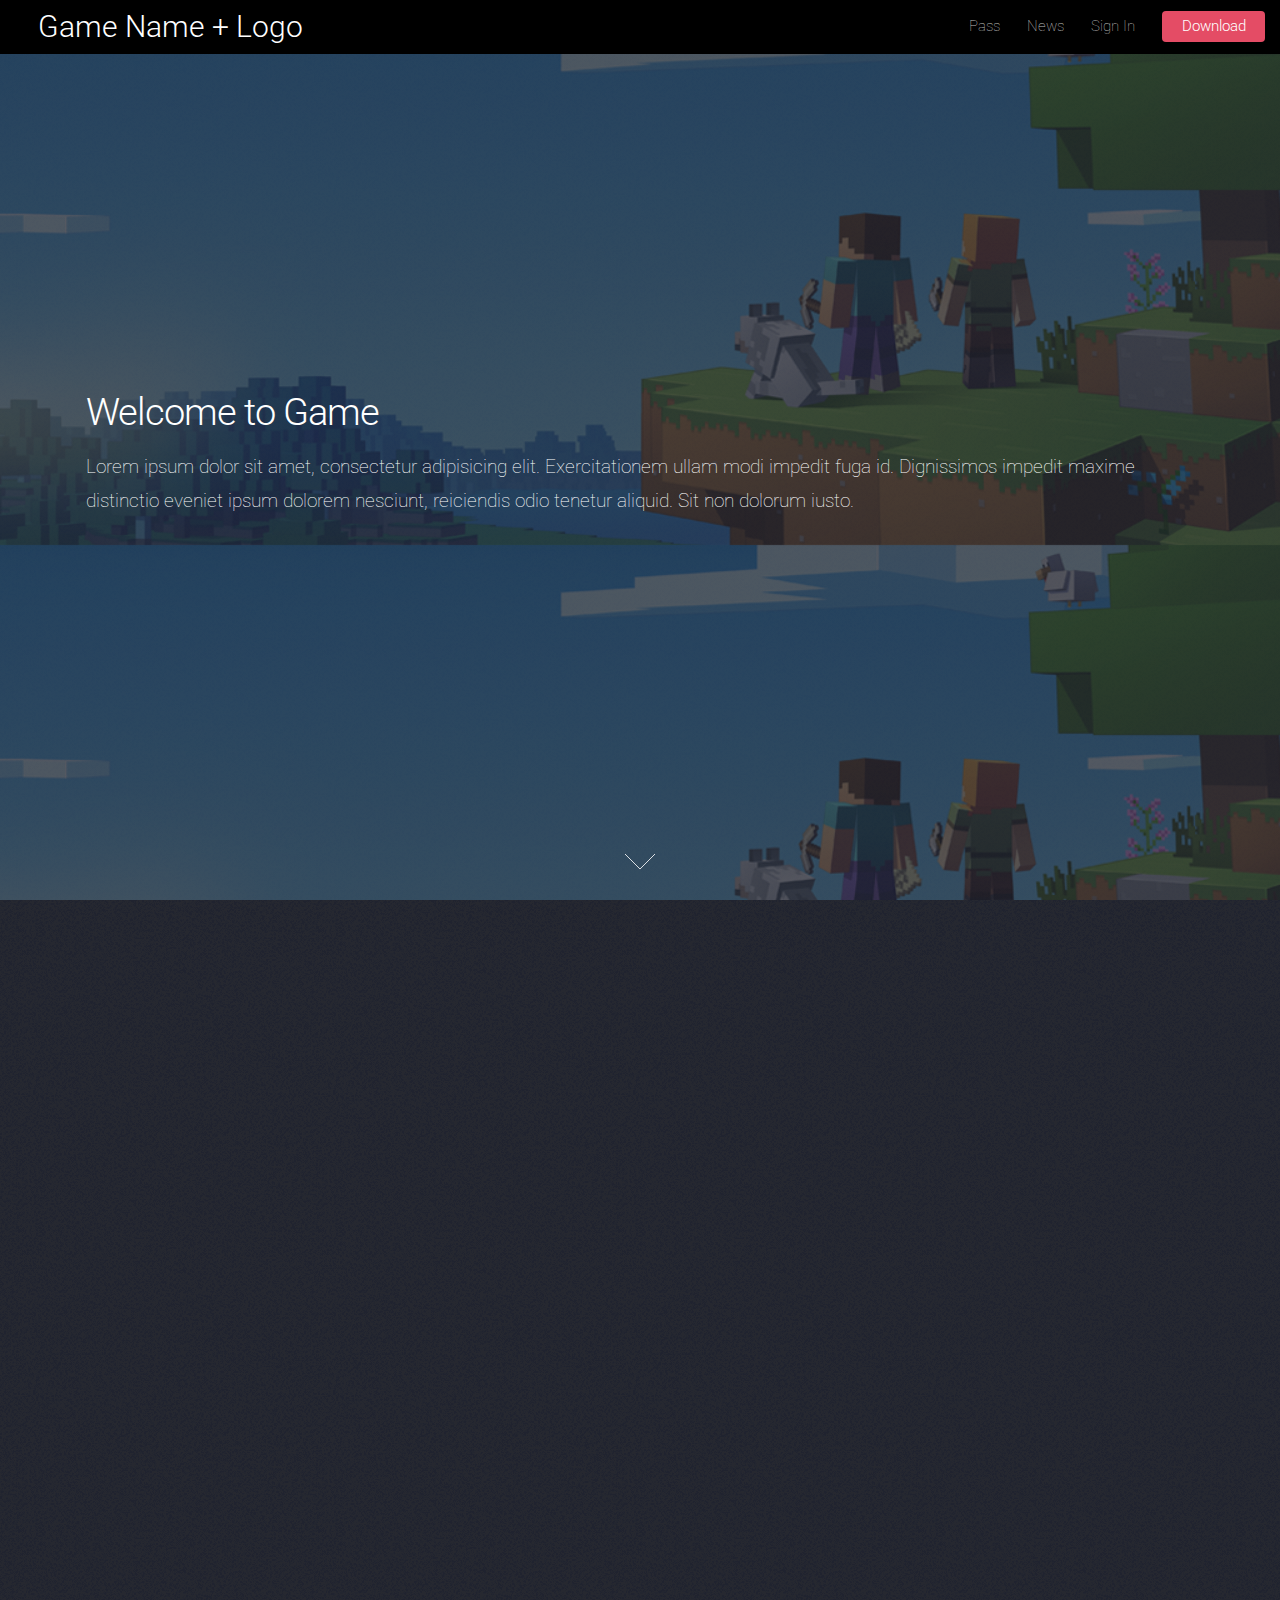
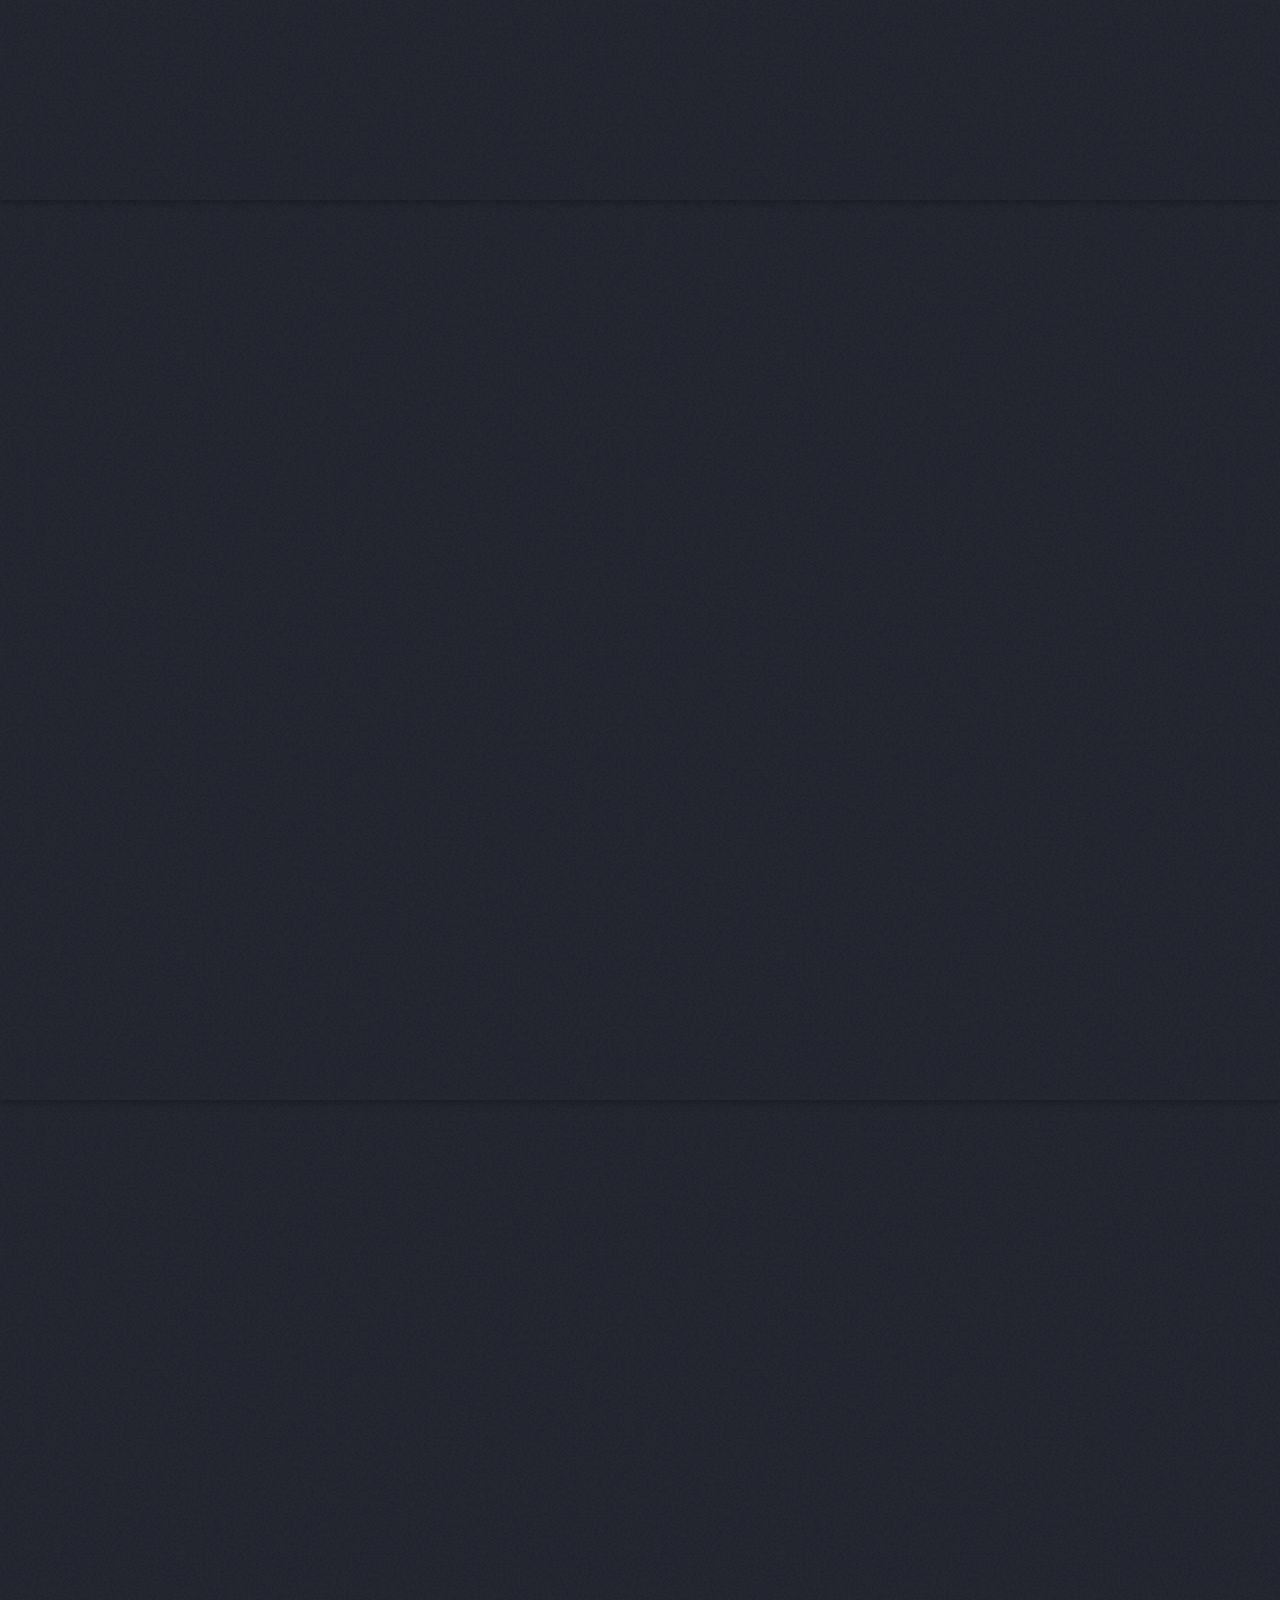
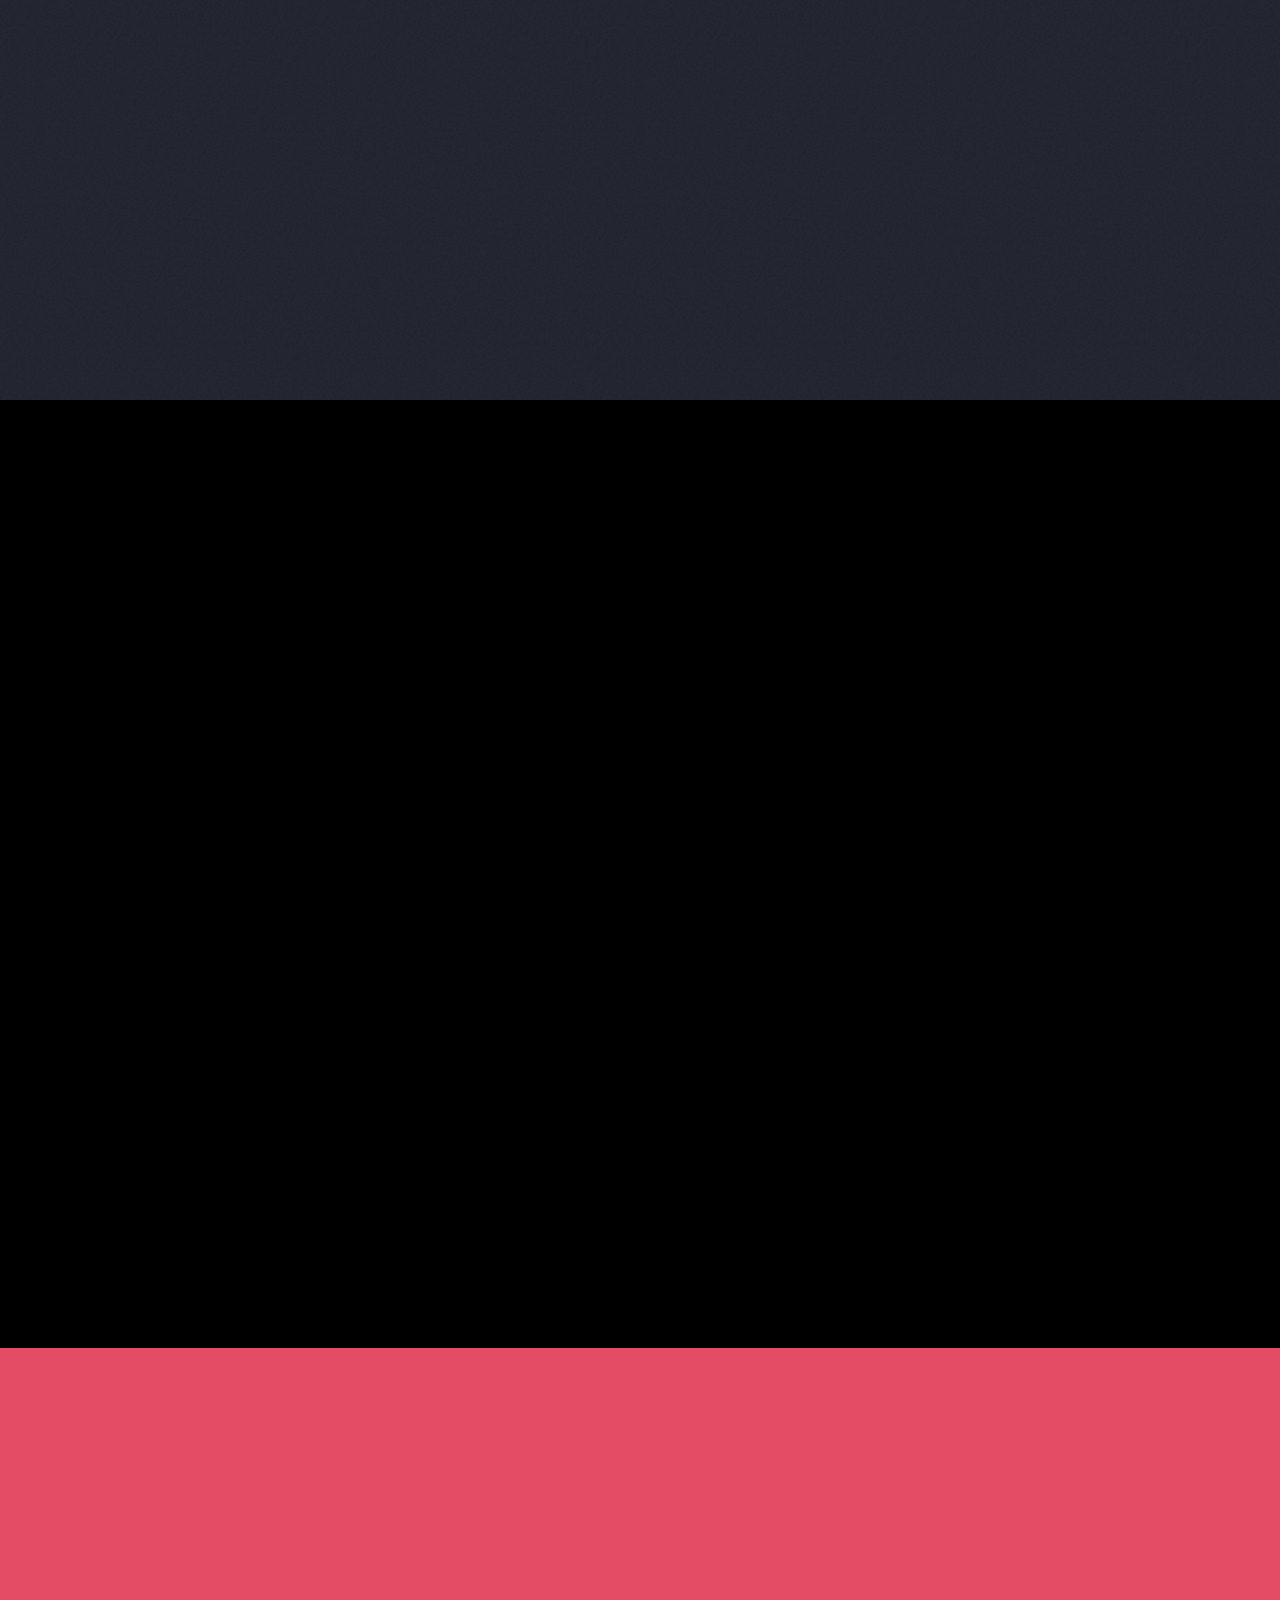
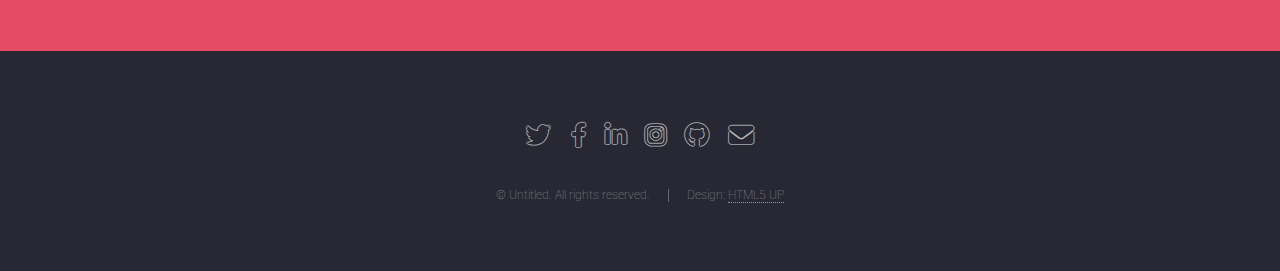
==== index.html @ c97f67c1 "reorganized" ====
<!DOCTYPE HTML>
<!--
	Landed by HTML5 UP
	html5up.net | @ajlkn
	Free for personal and commercial use under the CCA 3.0 license (html5up.net/license)
-->
<html>
	<head>
		<title>Landed by HTML5 UP</title>
		<meta charset="utf-8" />
		<meta name="viewport" content="width=device-width, initial-scale=1, user-scalable=no" />
		<link rel="stylesheet" href="assets/css/main.css" />
		<noscript><link rel="stylesheet" href="assets/css/noscript.css" /></noscript>
	</head>
	<body class="is-preload landing">
		<div id="page-wrapper" style="background-color: black;">

			<!-- Header -->
				<header id="header" style="background-color: black;">
					<h1 id="logo" style="font-size:30px"><a href="index.html">Game Name + Logo</a></h1>
					<nav id="nav">
						<ul>
							<li><a href="index.html">Pass</a></li>
							<li>
								<a href="#">News</a>
								<ul>
									<li><a href="left-sidebar.html">Left Sidebar</a></li>
									<li><a href="right-sidebar.html">Right Sidebar</a></li>
									<li><a href="no-sidebar.html">No Sidebar</a></li>
									<li>
										<a href="#">Submenu</a>
										<ul>
											<li><a href="#">Option 1</a></li>
											<li><a href="#">Option 2</a></li>
											<li><a href="#">Option 3</a></li>
											<li><a href="#">Option 4</a></li>
										</ul>
									</li>
								</ul>
							</li>
							<li><a href="elements.html">Sign In</a></li>
							<li><a href="#" class="button primary">Download</a></li>
						</ul>
					</nav>
				</header>

			<!-- Banner -->
				<section id="banner">
					<div class="content">
						<header>
							<h2 style="text-align: left;">Welcome to Game</h2>
							<p style="text-align: left;">Lorem ipsum dolor sit amet, consectetur adipisicing elit. Exercitationem ullam modi impedit fuga id. Dignissimos impedit maxime distinctio eveniet ipsum dolorem nesciunt, reiciendis odio tenetur aliquid. Sit non dolorum iusto.</p>
						</header>
					</div>
					<a href="#one" class="goto-next scrolly">Next</a>
				</section>

			<!-- One -->
				<section id="one" class="spotlight style1 bottom">
					<span class="image fit main"><img src="images/starwars.jpg" alt="" /></span>
					<div class="content">
						<div class="container">
							<div class="row">
								<div class="col-4 col-12-medium">
									<header>
										<h2>Odio faucibus ipsum integer consequat</h2>
										<p>Nascetur eu nibh vestibulum amet gravida nascetur praesent</p>
									</header>
								</div>
								<div class="col-4 col-12-medium">
									<p>Feugiat accumsan lorem eu ac lorem amet sed accumsan donec.
									Blandit orci porttitor semper. Arcu phasellus tortor enim mi
									nisi praesent dolor adipiscing. Integer mi sed nascetur cep aliquet
									augue varius tempus lobortis porttitor accumsan consequat
									adipiscing lorem dolor.</p>
								</div>
								<div class="col-4 col-12-medium">
									<p>Morbi enim nascetur et placerat lorem sed iaculis neque ante
									adipiscing adipiscing metus massa. Blandit orci porttitor semper.
									Arcu phasellus tortor enim mi mi nisi praesent adipiscing. Integer
									mi sed nascetur cep aliquet augue varius tempus. Feugiat lorem
									ipsum dolor nullam.</p>
								</div>
							</div>
						</div>
					</div>
					<a href="#two" class="goto-next scrolly">Next</a>
				</section>

			<!-- Two -->
				<section id="two" class="spotlight style2 right">
					<span class="image fit main"><img src="images/pic03.jpg" alt="" /></span>
					<div class="content">
						<header>
							<h2>Interdum amet non magna accumsan</h2>
							<p>Nunc commodo accumsan eget id nisi eu col volutpat magna</p>
						</header>
						<p>Feugiat accumsan lorem eu ac lorem amet ac arcu phasellus tortor enim mi mi nisi praesent adipiscing. Integer mi sed nascetur cep aliquet augue varius tempus lobortis porttitor lorem et accumsan consequat adipiscing lorem.</p>
						<ul class="actions">
							<li><a href="#" class="button">Learn More</a></li>
						</ul>
					</div>
					<a href="#three" class="goto-next scrolly">Next</a>
				</section>

			<!-- Three -->
				<section id="three" class="spotlight style3 left">
					<span class="image fit main bottom"><img src="images/pic04.jpg" alt="" /></span>
					<div class="content">
						<header>
							<h2>Interdum felis blandit praesent sed augue</h2>
							<p>Accumsan integer ultricies aliquam vel massa sapien phasellus</p>
						</header>
						<p>Feugiat accumsan lorem eu ac lorem amet ac arcu phasellus tortor enim mi mi nisi praesent adipiscing. Integer mi sed nascetur cep aliquet augue varius tempus lobortis porttitor lorem et accumsan consequat adipiscing lorem.</p>
						<ul class="actions">
							<li><a href="#" class="button">Learn More</a></li>
						</ul>
					</div>
					<a href="#four" class="goto-next scrolly">Next</a>
				</section>

			<!-- Four -->
				<section id="four" class="wrapper style1 special fade-up">
					<div class="container">
						<header class="major">
							<h2>Accumsan sed tempus adipiscing blandit</h2>
							<p>Iaculis ac volutpat vis non enim gravida nisi faucibus posuere arcu consequat</p>
						</header>
						<div class="box alt">
							<div class="row gtr-uniform">
								<section class="col-4 col-6-medium col-12-xsmall">
									<span class="icon solid alt major fa-chart-area"></span>
									<h3>Ipsum sed commodo</h3>
									<p>Feugiat accumsan lorem eu ac lorem amet accumsan donec. Blandit orci porttitor.</p>
								</section>
								<section class="col-4 col-6-medium col-12-xsmall">
									<span class="icon solid alt major fa-comment"></span>
									<h3>Eleifend lorem ornare</h3>
									<p>Feugiat accumsan lorem eu ac lorem amet accumsan donec. Blandit orci porttitor.</p>
								</section>
								<section class="col-4 col-6-medium col-12-xsmall">
									<span class="icon solid alt major fa-flask"></span>
									<h3>Cubilia cep lobortis</h3>
									<p>Feugiat accumsan lorem eu ac lorem amet accumsan donec. Blandit orci porttitor.</p>
								</section>
								<section class="col-4 col-6-medium col-12-xsmall">
									<span class="icon solid alt major fa-paper-plane"></span>
									<h3>Non semper interdum</h3>
									<p>Feugiat accumsan lorem eu ac lorem amet accumsan donec. Blandit orci porttitor.</p>
								</section>
								<section class="col-4 col-6-medium col-12-xsmall">
									<span class="icon solid alt major fa-file"></span>
									<h3>Odio laoreet accumsan</h3>
									<p>Feugiat accumsan lorem eu ac lorem amet accumsan donec. Blandit orci porttitor.</p>
								</section>
								<section class="col-4 col-6-medium col-12-xsmall">
									<span class="icon solid alt major fa-lock"></span>
									<h3>Massa arcu accumsan</h3>
									<p>Feugiat accumsan lorem eu ac lorem amet accumsan donec. Blandit orci porttitor.</p>
								</section>
							</div>
						</div>
						<footer class="major">
							<ul class="actions special">
								<li><a href="#" class="button">Magna sed feugiat</a></li>
							</ul>
						</footer>
					</div>
				</section>

			<!-- Five -->
				<section id="five" class="wrapper style2 special fade">
					<div class="container">
						<header>
							<h2>Magna faucibus lorem diam</h2>
							<p>Ante metus praesent faucibus ante integer id accumsan eleifend</p>
						</header>
						<form method="post" action="#" class="cta">
							<div class="row gtr-uniform gtr-50">
								<div class="col-8 col-12-xsmall"><input type="email" name="email" id="email" placeholder="Your Email Address" /></div>
								<div class="col-4 col-12-xsmall"><input type="submit" value="Get Started" class="fit primary" /></div>
							</div>
						</form>
					</div>
				</section>

			<!-- Footer -->
				<footer id="footer">
					<ul class="icons">
						<li><a href="#" class="icon brands alt fa-twitter"><span class="label">Twitter</span></a></li>
						<li><a href="#" class="icon brands alt fa-facebook-f"><span class="label">Facebook</span></a></li>
						<li><a href="#" class="icon brands alt fa-linkedin-in"><span class="label">LinkedIn</span></a></li>
						<li><a href="#" class="icon brands alt fa-instagram"><span class="label">Instagram</span></a></li>
						<li><a href="#" class="icon brands alt fa-github"><span class="label">GitHub</span></a></li>
						<li><a href="#" class="icon solid alt fa-envelope"><span class="label">Email</span></a></li>
					</ul>
					<ul class="copyright">
						<li>&copy; Untitled. All rights reserved.</li><li>Design: <a href="http://html5up.net">HTML5 UP</a></li>
					</ul>
				</footer>

		</div>

		<!-- Scripts -->
			<script src="assets/js/jquery.min.js"></script>
			<script src="assets/js/jquery.scrolly.min.js"></script>
			<script src="assets/js/jquery.dropotron.min.js"></script>
			<script src="assets/js/jquery.scrollex.min.js"></script>
			<script src="assets/js/browser.min.js"></script>
			<script src="assets/js/breakpoints.min.js"></script>
			<script src="assets/js/util.js"></script>
			<script src="assets/js/main.js"></script>

	</body>
</html>
---- assets/css/main.css ----
@import url("fontawesome-all.min.css");
@import url("https://fonts.googleapis.com/css?family=Roboto:100,300,100italic,300italic");

/*
	Landed by HTML5 UP
	html5up.net | @ajlkn
	Free for personal and commercial use under the CCA 3.0 license (html5up.net/license)
*/

html, body, div, span, applet, object,
iframe, h1, h2, h3, h4, h5, h6, p, blockquote,
pre, a, abbr, acronym, address, big, cite,
code, del, dfn, em, img, ins, kbd, q, s, samp,
small, strike, strong, sub, sup, tt, var, b,
u, i, center, dl, dt, dd, ol, ul, li, fieldset,
form, label, legend, table, caption, tbody,
tfoot, thead, tr, th, td, article, aside,
canvas, details, embed, figure, figcaption,
footer, header, hgroup, menu, nav, output, ruby,
section, summary, time, mark, audio, video {
	margin: 0;
	padding: 0;
	border: 0;
	font-size: 100%;
	font: inherit;
	vertical-align: baseline;}

article, aside, details, figcaption, figure,
footer, header, hgroup, menu, nav, section {
	display: block;}

body {
	line-height: 1;
}

ol, ul {
	list-style: none;
}

blockquote, q {
	quotes: none;
}

	blockquote:before, blockquote:after, q:before, q:after {
		content: '';
		content: none;
	}

table {
	border-collapse: collapse;
	border-spacing: 0;
}

body {
	-webkit-text-size-adjust: none;
}

mark {
	background-color: transparent;
	color: inherit;
}

input::-moz-focus-inner {
	border: 0;
	padding: 0;
}

input, select, textarea {
	-moz-appearance: none;
	-webkit-appearance: none;
	-ms-appearance: none;
	appearance: none;
}

/* Basic */

	html {
		box-sizing: border-box;
	}

	*, *:before, *:after {
		box-sizing: inherit;
	}

	html, body {
		background: #1c1d26;
	}

	body.is-preload *, body.is-preload *:before, body.is-preload *:after {
		-moz-animation: none !important;
		-webkit-animation: none !important;
		-ms-animation: none !important;
		animation: none !important;
		-moz-transition: none !important;
		-webkit-transition: none !important;
		-ms-transition: none !important;
		transition: none !important;
	}

	body, input, select, textarea {
		color: rgba(255, 255, 255, 0.75);
		font-family: "Roboto", Helvetica, sans-serif;
		font-size: 15pt;
		font-weight: 100;
		line-height: 1.75em;
	}

	a {
		-moz-transition: border-color 0.2s ease-in-out, color 0.2s ease-in-out;
		-webkit-transition: border-color 0.2s ease-in-out, color 0.2s ease-in-out;
		-ms-transition: border-color 0.2s ease-in-out, color 0.2s ease-in-out;
		transition: border-color 0.2s ease-in-out, color 0.2s ease-in-out;
		border-bottom: dotted 1px;
		color: #e44c65;
		text-decoration: none;
	}

		a:hover {
			color: #e44c65 !important;
			border-bottom-color: transparent;
		}

	strong, b {
		color: #ffffff;
		font-weight: 300;
	}

	em, i {
		font-style: italic;
	}

	p {
		margin: 0 0 2em 0;
	}

	h1{
		font-size: 7;
	}

	h1, h2, h3, h4, h5, h6 {
		color: #ffffff;
		font-weight: 300;
		line-height: 1em;
		font-size: large;
		margin: 0 0 1em 0;
	}

		h1 a, h2 a, h3 a, h4 a, h5 a, h6 a {
			color: inherit;
			border: 0;
		}

	h2 {
		font-size: 2em;
		line-height: 1.5em;
		letter-spacing: -0.025em;
	}

	h3 {
		font-size: 1.35em;
		line-height: 1.5em;
	}

	h4 {
		font-size: 1.1em;
		line-height: 1.5em;
	}

	h5 {
		font-size: 0.9em;
		line-height: 1.5em;
	}

	h6 {
		font-size: 0.7em;
		line-height: 1.5em;
	}

	sub {
		font-size: 0.8em;
		position: relative;
		top: 0.5em;
	}

	sup {
		font-size: 0.8em;
		position: relative;
		top: -0.5em;
	}

	hr {
		border: 0;
		border-bottom: solid 1px rgba(255, 255, 255, 0.3);
		margin: 3em 0;
	}

		hr.major {
			margin: 4em 0;
		}

	blockquote {
		border-left: solid 4px rgba(255, 255, 255, 0.3);
		font-style: italic;
		margin: 0 0 2em 0;
		padding: 0.5em 0 0.5em 2em;
	}

	code {
		background: rgba(255, 255, 255, 0.075);
		border-radius: 4px;
		font-family: "Courier New", monospace;
		font-size: 0.9em;
		margin: 0 0.25em;
		padding: 0.25em 0.65em;
	}

	pre {
		-webkit-overflow-scrolling: touch;
		font-family: "Courier New", monospace;
		font-size: 0.9em;
		margin: 0 0 2em 0;
	}

		pre code {
			display: block;
			line-height: 1.75em;
			padding: 1em 1.5em;
			overflow-x: auto;
		}

	.align-left {
		text-align: left;
	}

	.align-center {
		text-align: center;
	}

	.align-right {
		text-align: right;
	}

/* Loader */

	@-moz-keyframes spinner-show {
		0% {
			opacity: 0;
		}

		100% {
			opacity: 1;
		}
	}

	@-webkit-keyframes spinner-show {
		0% {
			opacity: 0;
		}

		100% {
			opacity: 1;
		}
	}

	@-ms-keyframes spinner-show {
		0% {
			opacity: 0;
		}

		100% {
			opacity: 1;
		}
	}

	@keyframes spinner-show {
		0% {
			opacity: 0;
		}

		100% {
			opacity: 1;
		}
	}

	@-moz-keyframes spinner-hide {
		0% {
			color: rgba(255, 255, 255, 0.15);
			z-index: 100001;
			-moz-transform: scale(1) rotate(0deg);
			-webkit-transform: scale(1) rotate(0deg);
			-ms-transform: scale(1) rotate(0deg);
			transform: scale(1) rotate(0deg);
		}

		99% {
			color: #1c1d26;
			z-index: 100001;
			-moz-transform: scale(0.5) rotate(360deg);
			-webkit-transform: scale(0.5) rotate(360deg);
			-ms-transform: scale(0.5) rotate(360deg);
			transform: scale(0.5) rotate(360deg);
		}

		100% {
			color: #1c1d26;
			z-index: -1;
			-moz-transform: scale(0.5) rotate(360deg);
			-webkit-transform: scale(0.5) rotate(360deg);
			-ms-transform: scale(0.5) rotate(360deg);
			transform: scale(0.5) rotate(360deg);
		}
	}

	@-webkit-keyframes spinner-hide {
		0% {
			color: rgba(255, 255, 255, 0.15);
			z-index: 100001;
			-moz-transform: scale(1) rotate(0deg);
			-webkit-transform: scale(1) rotate(0deg);
			-ms-transform: scale(1) rotate(0deg);
			transform: scale(1) rotate(0deg);
		}

		99% {
			color: #1c1d26;
			z-index: 100001;
			-moz-transform: scale(0.5) rotate(360deg);
			-webkit-transform: scale(0.5) rotate(360deg);
			-ms-transform: scale(0.5) rotate(360deg);
			transform: scale(0.5) rotate(360deg);
		}

		100% {
			color: #1c1d26;
			z-index: -1;
			-moz-transform: scale(0.5) rotate(360deg);
			-webkit-transform: scale(0.5) rotate(360deg);
			-ms-transform: scale(0.5) rotate(360deg);
			transform: scale(0.5) rotate(360deg);
		}
	}

	@-ms-keyframes spinner-hide {
		0% {
			color: rgba(255, 255, 255, 0.15);
			z-index: 100001;
			-moz-transform: scale(1) rotate(0deg);
			-webkit-transform: scale(1) rotate(0deg);
			-ms-transform: scale(1) rotate(0deg);
			transform: scale(1) rotate(0deg);
		}

		99% {
			color: #1c1d26;
			z-index: 100001;
			-moz-transform: scale(0.5) rotate(360deg);
			-webkit-transform: scale(0.5) rotate(360deg);
			-ms-transform: scale(0.5) rotate(360deg);
			transform: scale(0.5) rotate(360deg);
		}

		100% {
			color: #1c1d26;
			z-index: -1;
			-moz-transform: scale(0.5) rotate(360deg);
			-webkit-transform: scale(0.5) rotate(360deg);
			-ms-transform: scale(0.5) rotate(360deg);
			transform: scale(0.5) rotate(360deg);
		}
	}

	@keyframes spinner-hide {
		0% {
			color: rgba(255, 255, 255, 0.15);
			z-index: 100001;
			-moz-transform: scale(1) rotate(0deg);
			-webkit-transform: scale(1) rotate(0deg);
			-ms-transform: scale(1) rotate(0deg);
			transform: scale(1) rotate(0deg);
		}

		99% {
			color: #1c1d26;
			z-index: 100001;
			-moz-transform: scale(0.5) rotate(360deg);
			-webkit-transform: scale(0.5) rotate(360deg);
			-ms-transform: scale(0.5) rotate(360deg);
			transform: scale(0.5) rotate(360deg);
		}

		100% {
			color: #1c1d26;
			z-index: -1;
			-moz-transform: scale(0.5) rotate(360deg);
			-webkit-transform: scale(0.5) rotate(360deg);
			-ms-transform: scale(0.5) rotate(360deg);
			transform: scale(0.5) rotate(360deg);
		}
	}

	@-moz-keyframes spinner-rotate {
		0% {
			-moz-transform: scale(1) rotate(0deg);
			-webkit-transform: scale(1) rotate(0deg);
			-ms-transform: scale(1) rotate(0deg);
			transform: scale(1) rotate(0deg);
		}

		100% {
			-moz-transform: scale(1) rotate(360deg);
			-webkit-transform: scale(1) rotate(360deg);
			-ms-transform: scale(1) rotate(360deg);
			transform: scale(1) rotate(360deg);
		}
	}

	@-webkit-keyframes spinner-rotate {
		0% {
			-moz-transform: scale(1) rotate(0deg);
			-webkit-transform: scale(1) rotate(0deg);
			-ms-transform: scale(1) rotate(0deg);
			transform: scale(1) rotate(0deg);
		}

		100% {
			-moz-transform: scale(1) rotate(360deg);
			-webkit-transform: scale(1) rotate(360deg);
			-ms-transform: scale(1) rotate(360deg);
			transform: scale(1) rotate(360deg);
		}
	}

	@-ms-keyframes spinner-rotate {
		0% {
			-moz-transform: scale(1) rotate(0deg);
			-webkit-transform: scale(1) rotate(0deg);
			-ms-transform: scale(1) rotate(0deg);
			transform: scale(1) rotate(0deg);
		}

		100% {
			-moz-transform: scale(1) rotate(360deg);
			-webkit-transform: scale(1) rotate(360deg);
			-ms-transform: scale(1) rotate(360deg);
			transform: scale(1) rotate(360deg);
		}
	}

	@keyframes spinner-rotate {
		0% {
			-moz-transform: scale(1) rotate(0deg);
			-webkit-transform: scale(1) rotate(0deg);
			-ms-transform: scale(1) rotate(0deg);
			transform: scale(1) rotate(0deg);
		}

		100% {
			-moz-transform: scale(1) rotate(360deg);
			-webkit-transform: scale(1) rotate(360deg);
			-ms-transform: scale(1) rotate(360deg);
			transform: scale(1) rotate(360deg);
		}
	}

	@-moz-keyframes overlay-hide {
		0% {
			opacity: 1;
			z-index: 100000;
		}

		15% {
			opacity: 1;
			z-index: 100000;
		}

		99% {
			opacity: 0;
			z-index: 100000;
		}

		100% {
			opacity: 0;
			z-index: -1;
		}
	}

	@-webkit-keyframes overlay-hide {
		0% {
			opacity: 1;
			z-index: 100000;
		}

		15% {
			opacity: 1;
			z-index: 100000;
		}

		99% {
			opacity: 0;
			z-index: 100000;
		}

		100% {
			opacity: 0;
			z-index: -1;
		}
	}

	@-ms-keyframes overlay-hide {
		0% {
			opacity: 1;
			z-index: 100000;
		}

		15% {
			opacity: 1;
			z-index: 100000;
		}

		99% {
			opacity: 0;
			z-index: 100000;
		}

		100% {
			opacity: 0;
			z-index: -1;
		}
	}

	@keyframes overlay-hide {
		0% {
			opacity: 1;
			z-index: 100000;
		}

		15% {
			opacity: 1;
			z-index: 100000;
		}

		99% {
			opacity: 0;
			z-index: 100000;
		}

		100% {
			opacity: 0;
			z-index: -1;
		}
	}

	body.landing {
		text-decoration: none;
	}

		body.landing:before {
			-moz-osx-font-smoothing: grayscale;
			-webkit-font-smoothing: antialiased;
			display: inline-block;
			font-style: normal;
			font-variant: normal;
			text-rendering: auto;
			line-height: 1;
			text-transform: none !important;
			font-family: 'Font Awesome 5 Free';
			font-weight: 900;
		}

		body.landing:before {
			-moz-animation: spinner-show 1.5s 1 0.25s ease forwards, spinner-hide 0.25s ease-in-out forwards !important;
			-webkit-animation: spinner-show 1.5s 1 0.25s ease forwards, spinner-hide 0.25s ease-in-out forwards !important;
			-ms-animation: spinner-show 1.5s 1 0.25s ease forwards, spinner-hide 0.25s ease-in-out forwards !important;
			animation: spinner-show 1.5s 1 0.25s ease forwards, spinner-hide 0.25s ease-in-out forwards !important;
			-moz-transform-origin: 50% 50%;
			-webkit-transform-origin: 50% 50%;
			-ms-transform-origin: 50% 50%;
			transform-origin: 50% 50%;
			color: rgba(255, 255, 255, 0.15);
			content: '\f1ce';
			cursor: default;
			display: block;
			font-size: 2em;
			height: 2em;
			left: 50%;
			line-height: 2em;
			margin: -1em 0 0 -1em;
			opacity: 0;
			position: fixed;
			text-align: center;
			top: 50%;
			width: 2em;
			z-index: -1;
		}

		body.landing:after {
			-moz-animation: overlay-hide 1.5s ease-in forwards !important;
			-webkit-animation: overlay-hide 1.5s ease-in forwards !important;
			-ms-animation: overlay-hide 1.5s ease-in forwards !important;
			animation: overlay-hide 1.5s ease-in forwards !important;
			background: #1c1d26;
			content: '';
			display: block;
			height: 100%;
			left: 0;
			opacity: 0;
			position: fixed;
			top: 0;
			width: 100%;
			z-index: -1;
		}

		body.landing.is-preload:before {
			-moz-animation: spinner-show 1.5s 1 0.25s ease forwards, spinner-rotate 0.75s infinite linear !important;
			-webkit-animation: spinner-show 1.5s 1 0.25s ease forwards, spinner-rotate 0.75s infinite linear !important;
			-ms-animation: spinner-show 1.5s 1 0.25s ease forwards, spinner-rotate 0.75s infinite linear !important;
			animation: spinner-show 1.5s 1 0.25s ease forwards, spinner-rotate 0.75s infinite linear !important;
			z-index: 100001;
		}

		body.landing.is-preload:after {
			-moz-animation: none !important;
			-webkit-animation: none !important;
			-ms-animation: none !important;
			animation: none !important;
			opacity: 1;
			z-index: 100000;
		}

	@media (-webkit-min-device-pixel-ratio: 2) {

		body.landing:before {
			line-height: 2.025em;
		}

	}

/* Container */

	.container {
		margin: 0 auto;
		max-width: calc(100% - 4em);
		width: 70em;
	}

		.container.xsmall {
			width: 17.5em;
		}

		.container.small {
			width: 35em;
		}

		.container.medium {
			width: 52.5em;
		}

		.container.large {
			width: 87.5em;
		}

		.container.xlarge {
			width: 105em;
		}

		.container.max {
			width: 100%;
		}

		@media screen and (max-width: 1280px) {

			.container {
				width: 90%;
				max-width: 100%;
			}

		}

		@media screen and (max-width: 980px) {

			.container {
				width: 100% !important;
			}

		}

/* Row */

	.row {
		display: flex;
		flex-wrap: wrap;
		box-sizing: border-box;
		align-items: stretch;
	}

		.row > * {
			box-sizing: border-box;
		}

		.row.gtr-uniform > * > :last-child {
			margin-bottom: 0;
		}

		.row.aln-left {
			justify-content: flex-start;
		}

		.row.aln-center {
			justify-content: center;
		}

		.row.aln-right {
			justify-content: flex-end;
		}

		.row.aln-top {
			align-items: flex-start;
		}

		.row.aln-middle {
			align-items: center;
		}

		.row.aln-bottom {
			align-items: flex-end;
		}

		.row > .imp {
			order: -1;
		}

		.row > .col-1 {
			width: 8.33333%;
		}

		.row > .off-1 {
			margin-left: 8.33333%;
		}

		.row > .col-2 {
			width: 16.66667%;
		}

		.row > .off-2 {
			margin-left: 16.66667%;
		}

		.row > .col-3 {
			width: 25%;
		}

		.row > .off-3 {
			margin-left: 25%;
		}

		.row > .col-4 {
			width: 33.33333%;
		}

		.row > .off-4 {
			margin-left: 33.33333%;
		}

		.row > .col-5 {
			width: 41.66667%;
		}

		.row > .off-5 {
			margin-left: 41.66667%;
		}

		.row > .col-6 {
			width: 50%;
		}

		.row > .off-6 {
			margin-left: 50%;
		}

		.row > .col-7 {
			width: 58.33333%;
		}

		.row > .off-7 {
			margin-left: 58.33333%;
		}

		.row > .col-8 {
			width: 66.66667%;
		}

		.row > .off-8 {
			margin-left: 66.66667%;
		}

		.row > .col-9 {
			width: 75%;
		}

		.row > .off-9 {
			margin-left: 75%;
		}

		.row > .col-10 {
			width: 83.33333%;
		}

		.row > .off-10 {
			margin-left: 83.33333%;
		}

		.row > .col-11 {
			width: 91.66667%;
		}

		.row > .off-11 {
			margin-left: 91.66667%;
		}

		.row > .col-12 {
			width: 100%;
		}

		.row > .off-12 {
			margin-left: 100%;
		}

		.row.gtr-0 {
			margin-top: 0;
			margin-left: 0em;
		}

			.row.gtr-0 > * {
				padding: 0 0 0 0em;
			}

			.row.gtr-0.gtr-uniform {
				margin-top: 0em;
			}

				.row.gtr-0.gtr-uniform > * {
					padding-top: 0em;
				}

		.row.gtr-25 {
			margin-top: 0;
			margin-left: -0.625em;
		}

			.row.gtr-25 > * {
				padding: 0 0 0 0.625em;
			}

			.row.gtr-25.gtr-uniform {
				margin-top: -0.625em;
			}

				.row.gtr-25.gtr-uniform > * {
					padding-top: 0.625em;
				}

		.row.gtr-50 {
			margin-top: 0;
			margin-left: -1.25em;
		}

			.row.gtr-50 > * {
				padding: 0 0 0 1.25em;
			}

			.row.gtr-50.gtr-uniform {
				margin-top: -1.25em;
			}

				.row.gtr-50.gtr-uniform > * {
					padding-top: 1.25em;
				}

		.row {
			margin-top: 0;
			margin-left: -2.5em;
		}

			.row > * {
				padding: 0 0 0 2.5em;
			}

			.row.gtr-uniform {
				margin-top: -2.5em;
			}

				.row.gtr-uniform > * {
					padding-top: 2.5em;
				}

		.row.gtr-150 {
			margin-top: 0;
			margin-left: -3.75em;
		}

			.row.gtr-150 > * {
				padding: 0 0 0 3.75em;
			}

			.row.gtr-150.gtr-uniform {
				margin-top: -3.75em;
			}

				.row.gtr-150.gtr-uniform > * {
					padding-top: 3.75em;
				}

		.row.gtr-200 {
			margin-top: 0;
			margin-left: -5em;
		}

			.row.gtr-200 > * {
				padding: 0 0 0 5em;
			}

			.row.gtr-200.gtr-uniform {
				margin-top: -5em;
			}

				.row.gtr-200.gtr-uniform > * {
					padding-top: 5em;
				}

		@media screen and (max-width: 1680px) {

			.row {
				display: flex;
				flex-wrap: wrap;
				box-sizing: border-box;
				align-items: stretch;
			}

				.row > * {
					box-sizing: border-box;
				}

				.row.gtr-uniform > * > :last-child {
					margin-bottom: 0;
				}

				.row.aln-left {
					justify-content: flex-start;
				}

				.row.aln-center {
					justify-content: center;
				}

				.row.aln-right {
					justify-content: flex-end;
				}

				.row.aln-top {
					align-items: flex-start;
				}

				.row.aln-middle {
					align-items: center;
				}

				.row.aln-bottom {
					align-items: flex-end;
				}

				.row > .imp-xlarge {
					order: -1;
				}

				.row > .col-1-xlarge {
					width: 8.33333%;
				}

				.row > .off-1-xlarge {
					margin-left: 8.33333%;
				}

				.row > .col-2-xlarge {
					width: 16.66667%;
				}

				.row > .off-2-xlarge {
					margin-left: 16.66667%;
				}

				.row > .col-3-xlarge {
					width: 25%;
				}

				.row > .off-3-xlarge {
					margin-left: 25%;
				}

				.row > .col-4-xlarge {
					width: 33.33333%;
				}

				.row > .off-4-xlarge {
					margin-left: 33.33333%;
				}

				.row > .col-5-xlarge {
					width: 41.66667%;
				}

				.row > .off-5-xlarge {
					margin-left: 41.66667%;
				}

				.row > .col-6-xlarge {
					width: 50%;
				}

				.row > .off-6-xlarge {
					margin-left: 50%;
				}

				.row > .col-7-xlarge {
					width: 58.33333%;
				}

				.row > .off-7-xlarge {
					margin-left: 58.33333%;
				}

				.row > .col-8-xlarge {
					width: 66.66667%;
				}

				.row > .off-8-xlarge {
					margin-left: 66.66667%;
				}

				.row > .col-9-xlarge {
					width: 75%;
				}

				.row > .off-9-xlarge {
					margin-left: 75%;
				}

				.row > .col-10-xlarge {
					width: 83.33333%;
				}

				.row > .off-10-xlarge {
					margin-left: 83.33333%;
				}

				.row > .col-11-xlarge {
					width: 91.66667%;
				}

				.row > .off-11-xlarge {
					margin-left: 91.66667%;
				}

				.row > .col-12-xlarge {
					width: 100%;
				}

				.row > .off-12-xlarge {
					margin-left: 100%;
				}

				.row.gtr-0 {
					margin-top: 0;
					margin-left: 0em;
				}

					.row.gtr-0 > * {
						padding: 0 0 0 0em;
					}

					.row.gtr-0.gtr-uniform {
						margin-top: 0em;
					}

						.row.gtr-0.gtr-uniform > * {
							padding-top: 0em;
						}

				.row.gtr-25 {
					margin-top: 0;
					margin-left: -0.625em;
				}

					.row.gtr-25 > * {
						padding: 0 0 0 0.625em;
					}

					.row.gtr-25.gtr-uniform {
						margin-top: -0.625em;
					}

						.row.gtr-25.gtr-uniform > * {
							padding-top: 0.625em;
						}

				.row.gtr-50 {
					margin-top: 0;
					margin-left: -1.25em;
				}

					.row.gtr-50 > * {
						padding: 0 0 0 1.25em;
					}

					.row.gtr-50.gtr-uniform {
						margin-top: -1.25em;
					}

						.row.gtr-50.gtr-uniform > * {
							padding-top: 1.25em;
						}

				.row {
					margin-top: 0;
					margin-left: -2.5em;
				}

					.row > * {
						padding: 0 0 0 2.5em;
					}

					.row.gtr-uniform {
						margin-top: -2.5em;
					}

						.row.gtr-uniform > * {
							padding-top: 2.5em;
						}

				.row.gtr-150 {
					margin-top: 0;
					margin-left: -3.75em;
				}

					.row.gtr-150 > * {
						padding: 0 0 0 3.75em;
					}

					.row.gtr-150.gtr-uniform {
						margin-top: -3.75em;
					}

						.row.gtr-150.gtr-uniform > * {
							padding-top: 3.75em;
						}

				.row.gtr-200 {
					margin-top: 0;
					margin-left: -5em;
				}

					.row.gtr-200 > * {
						padding: 0 0 0 5em;
					}

					.row.gtr-200.gtr-uniform {
						margin-top: -5em;
					}

						.row.gtr-200.gtr-uniform > * {
							padding-top: 5em;
						}

		}

		@media screen and (max-width: 1280px) {

			.row {
				display: flex;
				flex-wrap: wrap;
				box-sizing: border-box;
				align-items: stretch;
			}

				.row > * {
					box-sizing: border-box;
				}

				.row.gtr-uniform > * > :last-child {
					margin-bottom: 0;
				}

				.row.aln-left {
					justify-content: flex-start;
				}

				.row.aln-center {
					justify-content: center;
				}

				.row.aln-right {
					justify-content: flex-end;
				}

				.row.aln-top {
					align-items: flex-start;
				}

				.row.aln-middle {
					align-items: center;
				}

				.row.aln-bottom {
					align-items: flex-end;
				}

				.row > .imp-large {
					order: -1;
				}

				.row > .col-1-large {
					width: 8.33333%;
				}

				.row > .off-1-large {
					margin-left: 8.33333%;
				}

				.row > .col-2-large {
					width: 16.66667%;
				}

				.row > .off-2-large {
					margin-left: 16.66667%;
				}

				.row > .col-3-large {
					width: 25%;
				}

				.row > .off-3-large {
					margin-left: 25%;
				}

				.row > .col-4-large {
					width: 33.33333%;
				}

				.row > .off-4-large {
					margin-left: 33.33333%;
				}

				.row > .col-5-large {
					width: 41.66667%;
				}

				.row > .off-5-large {
					margin-left: 41.66667%;
				}

				.row > .col-6-large {
					width: 50%;
				}

				.row > .off-6-large {
					margin-left: 50%;
				}

				.row > .col-7-large {
					width: 58.33333%;
				}

				.row > .off-7-large {
					margin-left: 58.33333%;
				}

				.row > .col-8-large {
					width: 66.66667%;
				}

				.row > .off-8-large {
					margin-left: 66.66667%;
				}

				.row > .col-9-large {
					width: 75%;
				}

				.row > .off-9-large {
					margin-left: 75%;
				}

				.row > .col-10-large {
					width: 83.33333%;
				}

				.row > .off-10-large {
					margin-left: 83.33333%;
				}

				.row > .col-11-large {
					width: 91.66667%;
				}

				.row > .off-11-large {
					margin-left: 91.66667%;
				}

				.row > .col-12-large {
					width: 100%;
				}

				.row > .off-12-large {
					margin-left: 100%;
				}

				.row.gtr-0 {
					margin-top: 0;
					margin-left: 0em;
				}

					.row.gtr-0 > * {
						padding: 0 0 0 0em;
					}

					.row.gtr-0.gtr-uniform {
						margin-top: 0em;
					}

						.row.gtr-0.gtr-uniform > * {
							padding-top: 0em;
						}

				.row.gtr-25 {
					margin-top: 0;
					margin-left: -0.625em;
				}

					.row.gtr-25 > * {
						padding: 0 0 0 0.625em;
					}

					.row.gtr-25.gtr-uniform {
						margin-top: -0.625em;
					}

						.row.gtr-25.gtr-uniform > * {
							padding-top: 0.625em;
						}

				.row.gtr-50 {
					margin-top: 0;
					margin-left: -1.25em;
				}

					.row.gtr-50 > * {
						padding: 0 0 0 1.25em;
					}

					.row.gtr-50.gtr-uniform {
						margin-top: -1.25em;
					}

						.row.gtr-50.gtr-uniform > * {
							padding-top: 1.25em;
						}

				.row {
					margin-top: 0;
					margin-left: -2.5em;
				}

					.row > * {
						padding: 0 0 0 2.5em;
					}

					.row.gtr-uniform {
						margin-top: -2.5em;
					}

						.row.gtr-uniform > * {
							padding-top: 2.5em;
						}

				.row.gtr-150 {
					margin-top: 0;
					margin-left: -3.75em;
				}

					.row.gtr-150 > * {
						padding: 0 0 0 3.75em;
					}

					.row.gtr-150.gtr-uniform {
						margin-top: -3.75em;
					}

						.row.gtr-150.gtr-uniform > * {
							padding-top: 3.75em;
						}

				.row.gtr-200 {
					margin-top: 0;
					margin-left: -5em;
				}

					.row.gtr-200 > * {
						padding: 0 0 0 5em;
					}

					.row.gtr-200.gtr-uniform {
						margin-top: -5em;
					}

						.row.gtr-200.gtr-uniform > * {
							padding-top: 5em;
						}

		}

		@media screen and (max-width: 980px) {

			.row {
				display: flex;
				flex-wrap: wrap;
				box-sizing: border-box;
				align-items: stretch;
			}

				.row > * {
					box-sizing: border-box;
				}

				.row.gtr-uniform > * > :last-child {
					margin-bottom: 0;
				}

				.row.aln-left {
					justify-content: flex-start;
				}

				.row.aln-center {
					justify-content: center;
				}

				.row.aln-right {
					justify-content: flex-end;
				}

				.row.aln-top {
					align-items: flex-start;
				}

				.row.aln-middle {
					align-items: center;
				}

				.row.aln-bottom {
					align-items: flex-end;
				}

				.row > .imp-medium {
					order: -1;
				}

				.row > .col-1-medium {
					width: 8.33333%;
				}

				.row > .off-1-medium {
					margin-left: 8.33333%;
				}

				.row > .col-2-medium {
					width: 16.66667%;
				}

				.row > .off-2-medium {
					margin-left: 16.66667%;
				}

				.row > .col-3-medium {
					width: 25%;
				}

				.row > .off-3-medium {
					margin-left: 25%;
				}

				.row > .col-4-medium {
					width: 33.33333%;
				}

				.row > .off-4-medium {
					margin-left: 33.33333%;
				}

				.row > .col-5-medium {
					width: 41.66667%;
				}

				.row > .off-5-medium {
					margin-left: 41.66667%;
				}

				.row > .col-6-medium {
					width: 50%;
				}

				.row > .off-6-medium {
					margin-left: 50%;
				}

				.row > .col-7-medium {
					width: 58.33333%;
				}

				.row > .off-7-medium {
					margin-left: 58.33333%;
				}

				.row > .col-8-medium {
					width: 66.66667%;
				}

				.row > .off-8-medium {
					margin-left: 66.66667%;
				}

				.row > .col-9-medium {
					width: 75%;
				}

				.row > .off-9-medium {
					margin-left: 75%;
				}

				.row > .col-10-medium {
					width: 83.33333%;
				}

				.row > .off-10-medium {
					margin-left: 83.33333%;
				}

				.row > .col-11-medium {
					width: 91.66667%;
				}

				.row > .off-11-medium {
					margin-left: 91.66667%;
				}

				.row > .col-12-medium {
					width: 100%;
				}

				.row > .off-12-medium {
					margin-left: 100%;
				}

				.row.gtr-0 {
					margin-top: 0;
					margin-left: 0em;
				}

					.row.gtr-0 > * {
						padding: 0 0 0 0em;
					}

					.row.gtr-0.gtr-uniform {
						margin-top: 0em;
					}

						.row.gtr-0.gtr-uniform > * {
							padding-top: 0em;
						}

				.row.gtr-25 {
					margin-top: 0;
					margin-left: -0.625em;
				}

					.row.gtr-25 > * {
						padding: 0 0 0 0.625em;
					}

					.row.gtr-25.gtr-uniform {
						margin-top: -0.625em;
					}

						.row.gtr-25.gtr-uniform > * {
							padding-top: 0.625em;
						}

				.row.gtr-50 {
					margin-top: 0;
					margin-left: -1.25em;
				}

					.row.gtr-50 > * {
						padding: 0 0 0 1.25em;
					}

					.row.gtr-50.gtr-uniform {
						margin-top: -1.25em;
					}

						.row.gtr-50.gtr-uniform > * {
							padding-top: 1.25em;
						}

				.row {
					margin-top: 0;
					margin-left: -2.5em;
				}

					.row > * {
						padding: 0 0 0 2.5em;
					}

					.row.gtr-uniform {
						margin-top: -2.5em;
					}

						.row.gtr-uniform > * {
							padding-top: 2.5em;
						}

				.row.gtr-150 {
					margin-top: 0;
					margin-left: -3.75em;
				}

					.row.gtr-150 > * {
						padding: 0 0 0 3.75em;
					}

					.row.gtr-150.gtr-uniform {
						margin-top: -3.75em;
					}

						.row.gtr-150.gtr-uniform > * {
							padding-top: 3.75em;
						}

				.row.gtr-200 {
					margin-top: 0;
					margin-left: -5em;
				}

					.row.gtr-200 > * {
						padding: 0 0 0 5em;
					}

					.row.gtr-200.gtr-uniform {
						margin-top: -5em;
					}

						.row.gtr-200.gtr-uniform > * {
							padding-top: 5em;
						}

		}

		@media screen and (max-width: 736px) {

			.row {
				display: flex;
				flex-wrap: wrap;
				box-sizing: border-box;
				align-items: stretch;
			}

				.row > * {
					box-sizing: border-box;
				}

				.row.gtr-uniform > * > :last-child {
					margin-bottom: 0;
				}

				.row.aln-left {
					justify-content: flex-start;
				}

				.row.aln-center {
					justify-content: center;
				}

				.row.aln-right {
					justify-content: flex-end;
				}

				.row.aln-top {
					align-items: flex-start;
				}

				.row.aln-middle {
					align-items: center;
				}

				.row.aln-bottom {
					align-items: flex-end;
				}

				.row > .imp-small {
					order: -1;
				}

				.row > .col-1-small {
					width: 8.33333%;
				}

				.row > .off-1-small {
					margin-left: 8.33333%;
				}

				.row > .col-2-small {
					width: 16.66667%;
				}

				.row > .off-2-small {
					margin-left: 16.66667%;
				}

				.row > .col-3-small {
					width: 25%;
				}

				.row > .off-3-small {
					margin-left: 25%;
				}

				.row > .col-4-small {
					width: 33.33333%;
				}

				.row > .off-4-small {
					margin-left: 33.33333%;
				}

				.row > .col-5-small {
					width: 41.66667%;
				}

				.row > .off-5-small {
					margin-left: 41.66667%;
				}

				.row > .col-6-small {
					width: 50%;
				}

				.row > .off-6-small {
					margin-left: 50%;
				}

				.row > .col-7-small {
					width: 58.33333%;
				}

				.row > .off-7-small {
					margin-left: 58.33333%;
				}

				.row > .col-8-small {
					width: 66.66667%;
				}

				.row > .off-8-small {
					margin-left: 66.66667%;
				}

				.row > .col-9-small {
					width: 75%;
				}

				.row > .off-9-small {
					margin-left: 75%;
				}

				.row > .col-10-small {
					width: 83.33333%;
				}

				.row > .off-10-small {
					margin-left: 83.33333%;
				}

				.row > .col-11-small {
					width: 91.66667%;
				}

				.row > .off-11-small {
					margin-left: 91.66667%;
				}

				.row > .col-12-small {
					width: 100%;
				}

				.row > .off-12-small {
					margin-left: 100%;
				}

				.row.gtr-0 {
					margin-top: 0;
					margin-left: 0em;
				}

					.row.gtr-0 > * {
						padding: 0 0 0 0em;
					}

					.row.gtr-0.gtr-uniform {
						margin-top: 0em;
					}

						.row.gtr-0.gtr-uniform > * {
							padding-top: 0em;
						}

				.row.gtr-25 {
					margin-top: 0;
					margin-left: -0.625em;
				}

					.row.gtr-25 > * {
						padding: 0 0 0 0.625em;
					}

					.row.gtr-25.gtr-uniform {
						margin-top: -0.625em;
					}

						.row.gtr-25.gtr-uniform > * {
							padding-top: 0.625em;
						}

				.row.gtr-50 {
					margin-top: 0;
					margin-left: -1.25em;
				}

					.row.gtr-50 > * {
						padding: 0 0 0 1.25em;
					}

					.row.gtr-50.gtr-uniform {
						margin-top: -1.25em;
					}

						.row.gtr-50.gtr-uniform > * {
							padding-top: 1.25em;
						}

				.row {
					margin-top: 0;
					margin-left: -2.5em;
				}

					.row > * {
						padding: 0 0 0 2.5em;
					}

					.row.gtr-uniform {
						margin-top: -2.5em;
					}

						.row.gtr-uniform > * {
							padding-top: 2.5em;
						}

				.row.gtr-150 {
					margin-top: 0;
					margin-left: -3.75em;
				}

					.row.gtr-150 > * {
						padding: 0 0 0 3.75em;
					}

					.row.gtr-150.gtr-uniform {
						margin-top: -3.75em;
					}

						.row.gtr-150.gtr-uniform > * {
							padding-top: 3.75em;
						}

				.row.gtr-200 {
					margin-top: 0;
					margin-left: -5em;
				}

					.row.gtr-200 > * {
						padding: 0 0 0 5em;
					}

					.row.gtr-200.gtr-uniform {
						margin-top: -5em;
					}

						.row.gtr-200.gtr-uniform > * {
							padding-top: 5em;
						}

		}

		@media screen and (max-width: 480px) {

			.row {
				display: flex;
				flex-wrap: wrap;
				box-sizing: border-box;
				align-items: stretch;
			}

				.row > * {
					box-sizing: border-box;
				}

				.row.gtr-uniform > * > :last-child {
					margin-bottom: 0;
				}

				.row.aln-left {
					justify-content: flex-start;
				}

				.row.aln-center {
					justify-content: center;
				}

				.row.aln-right {
					justify-content: flex-end;
				}

				.row.aln-top {
					align-items: flex-start;
				}

				.row.aln-middle {
					align-items: center;
				}

				.row.aln-bottom {
					align-items: flex-end;
				}

				.row > .imp-xsmall {
					order: -1;
				}

				.row > .col-1-xsmall {
					width: 8.33333%;
				}

				.row > .off-1-xsmall {
					margin-left: 8.33333%;
				}

				.row > .col-2-xsmall {
					width: 16.66667%;
				}

				.row > .off-2-xsmall {
					margin-left: 16.66667%;
				}

				.row > .col-3-xsmall {
					width: 25%;
				}

				.row > .off-3-xsmall {
					margin-left: 25%;
				}

				.row > .col-4-xsmall {
					width: 33.33333%;
				}

				.row > .off-4-xsmall {
					margin-left: 33.33333%;
				}

				.row > .col-5-xsmall {
					width: 41.66667%;
				}

				.row > .off-5-xsmall {
					margin-left: 41.66667%;
				}

				.row > .col-6-xsmall {
					width: 50%;
				}

				.row > .off-6-xsmall {
					margin-left: 50%;
				}

				.row > .col-7-xsmall {
					width: 58.33333%;
				}

				.row > .off-7-xsmall {
					margin-left: 58.33333%;
				}

				.row > .col-8-xsmall {
					width: 66.66667%;
				}

				.row > .off-8-xsmall {
					margin-left: 66.66667%;
				}

				.row > .col-9-xsmall {
					width: 75%;
				}

				.row > .off-9-xsmall {
					margin-left: 75%;
				}

				.row > .col-10-xsmall {
					width: 83.33333%;
				}

				.row > .off-10-xsmall {
					margin-left: 83.33333%;
				}

				.row > .col-11-xsmall {
					width: 91.66667%;
				}

				.row > .off-11-xsmall {
					margin-left: 91.66667%;
				}

				.row > .col-12-xsmall {
					width: 100%;
				}

				.row > .off-12-xsmall {
					margin-left: 100%;
				}

				.row.gtr-0 {
					margin-top: 0;
					margin-left: 0em;
				}

					.row.gtr-0 > * {
						padding: 0 0 0 0em;
					}

					.row.gtr-0.gtr-uniform {
						margin-top: 0em;
					}

						.row.gtr-0.gtr-uniform > * {
							padding-top: 0em;
						}

				.row.gtr-25 {
					margin-top: 0;
					margin-left: -0.625em;
				}

					.row.gtr-25 > * {
						padding: 0 0 0 0.625em;
					}

					.row.gtr-25.gtr-uniform {
						margin-top: -0.625em;
					}

						.row.gtr-25.gtr-uniform > * {
							padding-top: 0.625em;
						}

				.row.gtr-50 {
					margin-top: 0;
					margin-left: -1.25em;
				}

					.row.gtr-50 > * {
						padding: 0 0 0 1.25em;
					}

					.row.gtr-50.gtr-uniform {
						margin-top: -1.25em;
					}

						.row.gtr-50.gtr-uniform > * {
							padding-top: 1.25em;
						}

				.row {
					margin-top: 0;
					margin-left: -2.5em;
				}

					.row > * {
						padding: 0 0 0 2.5em;
					}

					.row.gtr-uniform {
						margin-top: -2.5em;
					}

						.row.gtr-uniform > * {
							padding-top: 2.5em;
						}

				.row.gtr-150 {
					margin-top: 0;
					margin-left: -3.75em;
				}

					.row.gtr-150 > * {
						padding: 0 0 0 3.75em;
					}

					.row.gtr-150.gtr-uniform {
						margin-top: -3.75em;
					}

						.row.gtr-150.gtr-uniform > * {
							padding-top: 3.75em;
						}

				.row.gtr-200 {
					margin-top: 0;
					margin-left: -5em;
				}

					.row.gtr-200 > * {
						padding: 0 0 0 5em;
					}

					.row.gtr-200.gtr-uniform {
						margin-top: -5em;
					}

						.row.gtr-200.gtr-uniform > * {
							padding-top: 5em;
						}

		}

/* Section/Article */

	section.special, article.special {
		text-align: center;
	}

	header p {
		color: #ffffff;
		position: relative;
		margin: 0 0 1.5em 0;
	}

	header h2 + p {
		font-size: 1.25em;
		margin-top: -1em;
		line-height: 1.75em;
	}

	header h3 + p {
		font-size: 1.1em;
		margin-top: -0.8em;
		line-height: 1.75em;
	}

	header h4 + p,
	header h5 + p,
	header h6 + p {
		font-size: 0.9em;
		margin-top: -0.6em;
		line-height: 1.5em;
	}

	header.major {
		margin: 0 0 4em 0;
		position: relative;
		text-align: center;
	}

		header.major:after {
			background: #e44c65;
			content: '';
			display: inline-block;
			height: 0.2em;
			max-width: 20em;
			width: 75%;
		}

	footer.major {
		margin: 4em 0 0 0;
	}

/* Form */

	form {
		margin: 0 0 2em 0;
	}

		form.cta {
			max-width: 35em;
			margin-left: auto;
			margin-right: auto;
		}

	label {
		color: #ffffff;
		display: block;
		font-size: 0.9em;
		font-weight: 300;
		margin: 0 0 1em 0;
	}

	input[type="text"],
	input[type="password"],
	input[type="email"],
	select,
	textarea {
		-moz-appearance: none;
		-webkit-appearance: none;
		-ms-appearance: none;
		appearance: none;
		-moz-transition: border-color 0.2s ease-in-out;
		-webkit-transition: border-color 0.2s ease-in-out;
		-ms-transition: border-color 0.2s ease-in-out;
		transition: border-color 0.2s ease-in-out;
		background: transparent;
		border-radius: 4px;
		border: solid 1px rgba(255, 255, 255, 0.3);
		color: inherit;
		display: block;
		outline: 0;
		padding: 0 1em;
		text-decoration: none;
		width: 100%;
	}

		input[type="text"]:invalid,
		input[type="password"]:invalid,
		input[type="email"]:invalid,
		select:invalid,
		textarea:invalid {
			box-shadow: none;
		}

		input[type="text"]:focus,
		input[type="password"]:focus,
		input[type="email"]:focus,
		select:focus,
		textarea:focus {
			border-color: #e44c65;
		}

	select {
		background-image: url("data:image/svg+xml;charset=utf8,%3Csvg xmlns='http://www.w3.org/2000/svg' width='40' height='40' preserveAspectRatio='none' viewBox='0 0 40 40'%3E%3Cpath d='M9.4,12.3l10.4,10.4l10.4-10.4c0.2-0.2,0.5-0.4,0.9-0.4c0.3,0,0.6,0.1,0.9,0.4l3.3,3.3c0.2,0.2,0.4,0.5,0.4,0.9 c0,0.4-0.1,0.6-0.4,0.9L20.7,31.9c-0.2,0.2-0.5,0.4-0.9,0.4c-0.3,0-0.6-0.1-0.9-0.4L4.3,17.3c-0.2-0.2-0.4-0.5-0.4-0.9 c0-0.4,0.1-0.6,0.4-0.9l3.3-3.3c0.2-0.2,0.5-0.4,0.9-0.4S9.1,12.1,9.4,12.3z' fill='rgba(255, 255, 255, 0.3)' /%3E%3C/svg%3E");
		background-size: 1.25rem;
		background-repeat: no-repeat;
		background-position: calc(100% - 1rem) center;
		height: 3em;
		padding-right: 3em;
		text-overflow: ellipsis;
	}

		select option {
			color: #ffffff;
			background: #1c1d26;
		}

		select:focus::-ms-value {
			background-color: transparent;
		}

		select::-ms-expand {
			display: none;
		}

	input[type="text"],
	input[type="password"],
	input[type="email"],
	select {
		height: 3em;
	}

	textarea {
		padding: 0.75em 1em;
	}

	input[type="checkbox"],
	input[type="radio"] {
		-moz-appearance: none;
		-webkit-appearance: none;
		-ms-appearance: none;
		appearance: none;
		display: block;
		float: left;
		margin-right: -2em;
		opacity: 0;
		width: 1em;
		z-index: -1;
	}

		input[type="checkbox"] + label,
		input[type="radio"] + label {
			text-decoration: none;
			color: rgba(255, 255, 255, 0.75);
			cursor: pointer;
			display: inline-block;
			font-size: 1em;
			font-weight: 100;
			padding-left: 2.55em;
			padding-right: 0.75em;
			position: relative;
		}

			input[type="checkbox"] + label:before,
			input[type="radio"] + label:before {
				-moz-osx-font-smoothing: grayscale;
				-webkit-font-smoothing: antialiased;
				display: inline-block;
				font-style: normal;
				font-variant: normal;
				text-rendering: auto;
				line-height: 1;
				text-transform: none !important;
				font-family: 'Font Awesome 5 Free';
				font-weight: 900;
			}

			input[type="checkbox"] + label:before,
			input[type="radio"] + label:before {
				border-radius: 4px;
				border: solid 1px rgba(255, 255, 255, 0.3);
				content: '';
				display: inline-block;
				font-size: 0.8em;
				height: 2.25em;
				left: 0;
				line-height: 2.25em;
				position: absolute;
				text-align: center;
				top: 0;
				width: 2.25em;
			}

		input[type="checkbox"]:checked + label:before,
		input[type="radio"]:checked + label:before {
			background: rgba(255, 255, 255, 0.25);
			color: #ffffff;
			content: '\f00c';
		}

		input[type="checkbox"]:focus + label:before,
		input[type="radio"]:focus + label:before {
			border-color: #e44c65;
		}

	input[type="checkbox"] + label:before {
		border-radius: 4px;
	}

	input[type="radio"] + label:before {
		border-radius: 100%;
	}

	::-webkit-input-placeholder {
		color: rgba(255, 255, 255, 0.5) !important;
		opacity: 1.0;
	}

	:-moz-placeholder {
		color: rgba(255, 255, 255, 0.5) !important;
		opacity: 1.0;
	}

	::-moz-placeholder {
		color: rgba(255, 255, 255, 0.5) !important;
		opacity: 1.0;
	}

	:-ms-input-placeholder {
		color: rgba(255, 255, 255, 0.5) !important;
		opacity: 1.0;
	}

/* Box */

	.box {
		border-radius: 4px;
		border: solid 1px rgba(255, 255, 255, 0.3);
		margin-bottom: 2em;
		padding: 1.5em;
	}

		.box > :last-child,
		.box > :last-child > :last-child,
		.box > :last-child > :last-child > :last-child {
			margin-bottom: 0;
		}

		.box.alt {
			border: 0;
			border-radius: 0;
			padding: 0;
		}

/* Icon */

	.icon {
		text-decoration: none;
		border-bottom: none;
		position: relative;
	}

		.icon:before {
			-moz-osx-font-smoothing: grayscale;
			-webkit-font-smoothing: antialiased;
			display: inline-block;
			font-style: normal;
			font-variant: normal;
			text-rendering: auto;
			line-height: 1;
			text-transform: none !important;
			font-family: 'Font Awesome 5 Free';
			font-weight: 400;
		}

		.icon > .label {
			display: none;
		}

		.icon:before {
			line-height: inherit;
		}

		.icon.solid:before {
			font-weight: 900 !important;
		}

		.icon.brands:before {
			font-family: 'Font Awesome 5 Brands' !important;
		}

		.icon.alt {
			text-decoration: none;
		}

			.icon.alt:before {
				-moz-osx-font-smoothing: grayscale;
				-webkit-font-smoothing: antialiased;
				display: inline-block;
				font-style: normal;
				font-variant: normal;
				text-rendering: auto;
				line-height: 1;
				text-transform: none !important;
				font-family: 'Font Awesome 5 Free';
				font-weight: 400;
			}

			.icon.alt:before {
				color: #1c1d26 !important;
				text-shadow: 1px 0 0 #ffffff, -1px 0 0 #ffffff, 0 1px 0 #ffffff, 0 -1px 0 #ffffff;
			}

		.icon.major {
			background: #272833;
			border-radius: 100%;
			cursor: default;
			display: inline-block;
			height: 6em;
			line-height: 5.65em;
			margin: 0 0 2em 0;
			text-align: center;
			width: 6em;
		}

			.icon.major:before {
				font-size: 2.25em;
			}

			.icon.major.alt {
				text-decoration: none;
			}

				.icon.major.alt:before {
					-moz-osx-font-smoothing: grayscale;
					-webkit-font-smoothing: antialiased;
					display: inline-block;
					font-style: normal;
					font-variant: normal;
					text-rendering: auto;
					line-height: 1;
					text-transform: none !important;
					font-family: 'Font Awesome 5 Free';
					font-weight: 400;
				}

				.icon.major.alt:before {
					color: #272833 !important;
					text-shadow: 1px 0 0 #ffffff, -1px 0 0 #ffffff, 0 1px 0 #ffffff, 0 -1px 0 #ffffff;
				}

/* Image */

	.image {
		border-radius: 4px;
		border: 0;
		display: inline-block;
		position: relative;
		overflow: hidden;
	}

		.image:before {
			content: '';
			display: block;
			position: absolute;
			left: 0;
			top: 0;
			background-image: url("images/overlay.png");
			width: 100%;
			height: 100%;
			z-index: 1;
		}

		.image img {
			border-radius: 4px;
			display: block;
		}

		.image.left {
			float: left;
			margin: 0 1.5em 1em 0;
			top: 0.25em;
		}

		.image.right {
			float: right;
			margin: 0 0 1em 1.5em;
			top: 0.25em;
		}

		.image.left, .image.right {
			max-width: 40%;
		}

			.image.left img, .image.right img {
				width: 100%;
			}

		.image.fit {
			display: block;
			margin: 0 0 2em 0;
			width: 100%;
		}

			.image.fit img {
				width: 100%;
			}

/* List */

	ol {
		list-style: decimal;
		margin: 0 0 2em 0;
		padding-left: 1.25em;
	}

		ol li {
			padding-left: 0.25em;
		}

	ul {
		list-style: disc;
		margin: 0 0 2em 0;
		padding-left: 1em;
	}

		ul li {
			padding-left: 0.5em;
		}

		ul.alt {
			list-style: none;
			padding-left: 0;
		}

			ul.alt li {
				border-top: solid 1px rgba(255, 255, 255, 0.3);
				padding: 0.5em 0;
			}

				ul.alt li:first-child {
					border-top: 0;
					padding-top: 0;
				}

	dl {
		margin: 0 0 2em 0;
	}

/* Icons */

	ul.icons {
		cursor: default;
		list-style: none;
		padding-left: 0;
	}

		ul.icons li {
			display: inline-block;
			height: 2.5em;
			line-height: 2.5em;
			padding: 0 0.5em;
		}

			ul.icons li .icon {
				font-size: 0.8em;
			}

				ul.icons li .icon:before {
					font-size: 2em;
				}

/* Actions */

	ul.actions {
		display: -moz-flex;
		display: -webkit-flex;
		display: -ms-flex;
		display: flex;
		cursor: default;
		list-style: none;
		margin-left: -1em;
		padding-left: 0;
	}

		ul.actions li {
			padding: 0 0 0 1em;
			vertical-align: middle;
		}

		ul.actions.special {
			-moz-justify-content: center;
			-webkit-justify-content: center;
			-ms-justify-content: center;
			justify-content: center;
			width: 100%;
			margin-left: 0;
		}

			ul.actions.special li:first-child {
				padding-left: 0;
			}

		ul.actions.stacked {
			-moz-flex-direction: column;
			-webkit-flex-direction: column;
			-ms-flex-direction: column;
			flex-direction: column;
			margin-left: 0;
		}

			ul.actions.stacked li {
				padding: 1.3em 0 0 0;
			}

				ul.actions.stacked li:first-child {
					padding-top: 0;
				}

		ul.actions.fit {
			width: calc(100% + 1em);
		}

			ul.actions.fit li {
				-moz-flex-grow: 1;
				-webkit-flex-grow: 1;
				-ms-flex-grow: 1;
				flex-grow: 1;
				-moz-flex-shrink: 1;
				-webkit-flex-shrink: 1;
				-ms-flex-shrink: 1;
				flex-shrink: 1;
				width: 100%;
			}

				ul.actions.fit li > * {
					width: 100%;
				}

			ul.actions.fit.stacked {
				width: 100%;
			}

		@media screen and (max-width: 480px) {

			ul.actions:not(.fixed) {
				-moz-flex-direction: column;
				-webkit-flex-direction: column;
				-ms-flex-direction: column;
				flex-direction: column;
				margin-left: 0;
				width: 100% !important;
			}

				ul.actions:not(.fixed) li {
					-moz-flex-grow: 1;
					-webkit-flex-grow: 1;
					-ms-flex-grow: 1;
					flex-grow: 1;
					-moz-flex-shrink: 1;
					-webkit-flex-shrink: 1;
					-ms-flex-shrink: 1;
					flex-shrink: 1;
					padding: 1em 0 0 0;
					text-align: center;
					width: 100%;
				}

					ul.actions:not(.fixed) li > * {
						width: 100%;
					}

					ul.actions:not(.fixed) li:first-child {
						padding-top: 0;
					}

					ul.actions:not(.fixed) li input[type="submit"],
					ul.actions:not(.fixed) li input[type="reset"],
					ul.actions:not(.fixed) li input[type="button"],
					ul.actions:not(.fixed) li button,
					ul.actions:not(.fixed) li .button {
						width: 100%;
					}

						ul.actions:not(.fixed) li input[type="submit"].icon:before,
						ul.actions:not(.fixed) li input[type="reset"].icon:before,
						ul.actions:not(.fixed) li input[type="button"].icon:before,
						ul.actions:not(.fixed) li button.icon:before,
						ul.actions:not(.fixed) li .button.icon:before {
							margin-left: -0.5em;
						}

		}

/* Table */

	.table-wrapper {
		-webkit-overflow-scrolling: touch;
		overflow-x: auto;
	}

	table {
		margin: 0 0 2em 0;
		width: 100%;
	}

		table tbody tr {
			border: solid 1px rgba(255, 255, 255, 0.3);
			border-left: 0;
			border-right: 0;
		}

			table tbody tr:nth-child(2n + 1) {
				background-color: rgba(255, 255, 255, 0.075);
			}

		table td {
			padding: 0.75em 0.75em;
		}

		table th {
			color: #ffffff;
			font-size: 0.9em;
			font-weight: 300;
			padding: 0 0.75em 0.75em 0.75em;
			text-align: left;
		}

		table thead {
			border-bottom: solid 1px rgba(255, 255, 255, 0.3);
		}

		table tfoot {
			border-top: solid 1px rgba(255, 255, 255, 0.3);
		}

		table.alt {
			border-collapse: separate;
		}

			table.alt tbody tr td {
				border: solid 1px rgba(255, 255, 255, 0.3);
				border-left-width: 0;
				border-top-width: 0;
			}

				table.alt tbody tr td:first-child {
					border-left-width: 1px;
				}

			table.alt tbody tr:first-child td {
				border-top-width: 1px;
			}

			table.alt thead {
				border-bottom: 0;
			}

			table.alt tfoot {
				border-top: 0;
			}

/* Button */

	input[type="submit"],
	input[type="reset"],
	input[type="button"],
	.button {
		-moz-appearance: none;
		-webkit-appearance: none;
		-ms-appearance: none;
		appearance: none;
		-moz-transition: background-color 0.2s ease-in-out, color 0.2s ease-in-out, box-shadow 0.2s ease-in-out;
		-webkit-transition: background-color 0.2s ease-in-out, color 0.2s ease-in-out, box-shadow 0.2s ease-in-out;
		-ms-transition: background-color 0.2s ease-in-out, color 0.2s ease-in-out, box-shadow 0.2s ease-in-out;
		transition: background-color 0.2s ease-in-out, color 0.2s ease-in-out, box-shadow 0.2s ease-in-out;
		background-color: transparent;
		border-radius: 4px;
		border: 0;
		box-shadow: inset 0 0 0 1px rgba(255, 255, 255, 0.3);
		color: #ffffff !important;
		cursor: pointer;
		display: inline-block;
		font-weight: 300;
		height: 3em;
		line-height: 3em;
		padding: 0 2.25em;
		text-align: center;
		text-decoration: none;
		white-space: nowrap;
	}

		input[type="submit"]:hover, input[type="submit"]:active,
		input[type="reset"]:hover,
		input[type="reset"]:active,
		input[type="button"]:hover,
		input[type="button"]:active,
		.button:hover,
		.button:active {
			box-shadow: inset 0 0 0 1px #e44c65;
			color: #e44c65 !important;
		}

		input[type="submit"]:active,
		input[type="reset"]:active,
		input[type="button"]:active,
		.button:active {
			background-color: rgba(228, 76, 101, 0.15);
		}

		input[type="submit"].icon:before,
		input[type="reset"].icon:before,
		input[type="button"].icon:before,
		.button.icon:before {
			margin-right: 0.5em;
		}

		input[type="submit"].fit,
		input[type="reset"].fit,
		input[type="button"].fit,
		.button.fit {
			width: 100%;
		}

		input[type="submit"].small,
		input[type="reset"].small,
		input[type="button"].small,
		.button.small {
			font-size: 0.8em;
		}

		input[type="submit"].large,
		input[type="reset"].large,
		input[type="button"].large,
		.button.large {
			font-size: 1.35em;
		}

		input[type="submit"].primary,
		input[type="reset"].primary,
		input[type="button"].primary,
		.button.primary {
			background-color: #e44c65;
			box-shadow: none;
			color: #ffffff !important;
		}

			input[type="submit"].primary:hover,
			input[type="reset"].primary:hover,
			input[type="button"].primary:hover,
			.button.primary:hover {
				background-color: #e76278;
			}

			input[type="submit"].primary:active,
			input[type="reset"].primary:active,
			input[type="button"].primary:active,
			.button.primary:active {
				background-color: #e13652;
			}

		input[type="submit"].disabled, input[type="submit"]:disabled,
		input[type="reset"].disabled,
		input[type="reset"]:disabled,
		input[type="button"].disabled,
		input[type="button"]:disabled,
		.button.disabled,
		.button:disabled {
			background-color: rgba(255, 255, 255, 0.3) !important;
			box-shadow: none !important;
			color: #ffffff !important;
			cursor: default;
			opacity: 0.25;
		}

/* Goto Next */

	.goto-next {
		border: 0;
		bottom: 0;
		display: block;
		height: 5em;
		left: 50%;
		margin: 0 0 0 -5em;
		overflow: hidden;
		position: absolute;
		text-indent: 10em;
		white-space: nowrap;
		width: 10em;
		z-index: 1;
	}

		.goto-next:before {
			background-image: url("images/arrow.svg");
			background-position: center center;
			background-repeat: no-repeat;
			background-size: contain;
			content: '';
			display: block;
			height: 1.5em;
			left: 50%;
			margin: -0.75em 0 0 -1em;
			position: absolute;
			top: 50%;
			width: 2em;
			z-index: 1;
		}

/* Spotlight */

	.spotlight {
		background-attachment: fixed;
		background-position: center center;
		background-size: cover;
		box-shadow: 0 0.25em 0.5em 0 rgba(0, 0, 0, 0.25);
		height: 100vh;
		overflow: hidden;
		position: relative;
	}

		.spotlight:nth-last-of-type(1) {
			z-index: 1;
		}

		.spotlight:nth-last-of-type(2) {
			z-index: 2;
		}

		.spotlight:nth-last-of-type(3) {
			z-index: 3;
		}

		.spotlight:nth-last-of-type(4) {
			z-index: 4;
		}

		.spotlight:nth-last-of-type(5) {
			z-index: 5;
		}

		.spotlight:nth-last-of-type(6) {
			z-index: 6;
		}

		.spotlight:nth-last-of-type(7) {
			z-index: 7;
		}

		.spotlight:nth-last-of-type(8) {
			z-index: 8;
		}

		.spotlight:nth-last-of-type(9) {
			z-index: 9;
		}

		.spotlight:nth-last-of-type(10) {
			z-index: 10;
		}

		.spotlight:nth-last-of-type(11) {
			z-index: 11;
		}

		.spotlight:nth-last-of-type(12) {
			z-index: 12;
		}

		.spotlight:nth-last-of-type(13) {
			z-index: 13;
		}

		.spotlight:nth-last-of-type(14) {
			z-index: 14;
		}

		.spotlight:nth-last-of-type(15) {
			z-index: 15;
		}

		.spotlight:nth-last-of-type(16) {
			z-index: 16;
		}

		.spotlight:nth-last-of-type(17) {
			z-index: 17;
		}

		.spotlight:nth-last-of-type(18) {
			z-index: 18;
		}

		.spotlight:nth-last-of-type(19) {
			z-index: 19;
		}

		.spotlight:nth-last-of-type(20) {
			z-index: 20;
		}

		.spotlight:before {
			background-image: url("images/overlay.png");
			content: '';
			display: block;
			height: 100%;
			left: 0;
			top: 0;
			width: 100%;
		}

		.spotlight .image.main {
			display: none;
		}

			.spotlight .image.main img {
				position: relative;
			}

		.spotlight .content {
			-moz-transform: translate(0,0);
			-webkit-transform: translate(0,0);
			-ms-transform: translate(0,0);
			transform: translate(0,0);
			-moz-transition: -moz-transform 1s ease, opacity 1s ease;
			-webkit-transition: -webkit-transform 1s ease, opacity 1s ease;
			-ms-transition: -ms-transform 1s ease, opacity 1s ease;
			transition: transform 1s ease, opacity 1s ease;
			background: rgba(23, 24, 32, 0.95);
			border-style: solid;
			opacity: 1;
			position: absolute;
		}

		.spotlight .goto-next {
			-moz-transform: translate(0,0);
			-webkit-transform: translate(0,0);
			-ms-transform: translate(0,0);
			transform: translate(0,0);
			-moz-transition: -moz-transform 0.75s ease, opacity 1s ease-in;
			-webkit-transition: -webkit-transform 0.75s ease, opacity 1s ease-in;
			-ms-transition: -ms-transform 0.75s ease, opacity 1s ease-in;
			transition: transform 0.75s ease, opacity 1s ease-in;
			-moz-transition-delay: 0.5s;
			-webkit-transition-delay: 0.5s;
			-ms-transition-delay: 0.5s;
			transition-delay: 0.5s;
			opacity: 1;
		}

		.spotlight.top .content, .spotlight.bottom .content {
			left: 0;
			padding: 5.1em 0 3.1em 0;
			width: 100%;
		}

		.spotlight.top .content {
			border-bottom-width: 0.35em;
			top: 0;
		}

		.spotlight.bottom .content {
			border-top-width: 0.35em;
			bottom: 0;
		}

		.spotlight.left .content, .spotlight.right .content {
			height: 101%;
			padding: 6em 3em;
			top: 0;
			width: 28em;
		}

		.spotlight.left .content {
			border-right-width: 0.35em;
			left: 0;
		}

		.spotlight.right .content {
			border-left-width: 0.35em;
			right: 0;
		}

		.spotlight.style1 .content {
			border-color: #e44c65;
		}

		.spotlight.style2 .content {
			border-color: #5480f1;
		}

		.spotlight.style3 .content {
			border-color: #39c088;
		}

		.spotlight.inactive .content {
			opacity: 0;
		}

		.spotlight.inactive .goto-next {
			-moz-transform: translate(0,1.5em);
			-webkit-transform: translate(0,1.5em);
			-ms-transform: translate(0,1.5em);
			transform: translate(0,1.5em);
			opacity: 0;
		}

		.spotlight.inactive.top .content {
			-moz-transform: translate(0,-5em);
			-webkit-transform: translate(0,-5em);
			-ms-transform: translate(0,-5em);
			transform: translate(0,-5em);
		}

		.spotlight.inactive.bottom .content {
			-moz-transform: translate(0,5em);
			-webkit-transform: translate(0,5em);
			-ms-transform: translate(0,5em);
			transform: translate(0,5em);
		}

		.spotlight.inactive.left .content {
			-moz-transform: translate(-5em,0);
			-webkit-transform: translate(-5em,0);
			-ms-transform: translate(-5em,0);
			transform: translate(-5em,0);
		}

		.spotlight.inactive.right .content {
			-moz-transform: translate(5em,0);
			-webkit-transform: translate(5em,0);
			-ms-transform: translate(5em,0);
			transform: translate(5em,0);
		}

	body.is-touch .spotlight {
		background-attachment: scroll;
	}

/* Wrapper */

	.wrapper {
		padding: 6em 0 4em 0;
	}

		.wrapper.style2 {
			background: #e44c65;
		}

			.wrapper.style2 input[type="text"]:focus,
			.wrapper.style2 input[type="password"]:focus,
			.wrapper.style2 input[type="email"]:focus,
			.wrapper.style2 select:focus,
			.wrapper.style2 textarea:focus {
				border-color: rgba(255, 255, 255, 0.5);
			}

			.wrapper.style2 input[type="submit"]:hover, .wrapper.style2 input[type="submit"]:active,
			.wrapper.style2 input[type="reset"]:hover,
			.wrapper.style2 input[type="reset"]:active,
			.wrapper.style2 input[type="button"]:hover,
			.wrapper.style2 input[type="button"]:active,
			.wrapper.style2 .button:hover,
			.wrapper.style2 .button:active {
				background-color: rgba(255, 255, 255, 0.075) !important;
				box-shadow: inset 0 0 0 1px rgba(255, 255, 255, 0.5) !important;
				color: #ffffff !important;
			}

			.wrapper.style2 input[type="submit"]:active,
			.wrapper.style2 input[type="reset"]:active,
			.wrapper.style2 input[type="button"]:active,
			.wrapper.style2 .button:active {
				background-color: rgba(255, 255, 255, 0.25) !important;
			}

			.wrapper.style2 input[type="submit"].primary,
			.wrapper.style2 input[type="reset"].primary,
			.wrapper.style2 input[type="button"].primary,
			.wrapper.style2 .button.primary {
				background-color: #ffffff;
				color: #e44c65 !important;
			}

				.wrapper.style2 input[type="submit"].primary:hover, .wrapper.style2 input[type="submit"].primary:active,
				.wrapper.style2 input[type="reset"].primary:hover,
				.wrapper.style2 input[type="reset"].primary:active,
				.wrapper.style2 input[type="button"].primary:hover,
				.wrapper.style2 input[type="button"].primary:active,
				.wrapper.style2 .button.primary:hover,
				.wrapper.style2 .button.primary:active {
					background-color: rgba(255, 255, 255, 0.075) !important;
					box-shadow: inset 0 0 0 1px rgba(255, 255, 255, 0.5) !important;
					color: #ffffff !important;
				}

				.wrapper.style2 input[type="submit"].primary:active,
				.wrapper.style2 input[type="reset"].primary:active,
				.wrapper.style2 input[type="button"].primary:active,
				.wrapper.style2 .button.primary:active {
					background-color: rgba(255, 255, 255, 0.25) !important;
				}

		.wrapper.fade-down > .container {
			-moz-transform: translate(0,0);
			-webkit-transform: translate(0,0);
			-ms-transform: translate(0,0);
			transform: translate(0,0);
			-moz-transition: -moz-transform 1s ease, opacity 1s ease;
			-webkit-transition: -webkit-transform 1s ease, opacity 1s ease;
			-ms-transition: -ms-transform 1s ease, opacity 1s ease;
			transition: transform 1s ease, opacity 1s ease;
			opacity: 1;
		}

		.wrapper.fade-down.inactive > .container {
			-moz-transform: translate(0,-1em);
			-webkit-transform: translate(0,-1em);
			-ms-transform: translate(0,-1em);
			transform: translate(0,-1em);
			opacity: 0;
		}

		.wrapper.fade-up > .container {
			-moz-transform: translate(0,0);
			-webkit-transform: translate(0,0);
			-ms-transform: translate(0,0);
			transform: translate(0,0);
			-moz-transition: -moz-transform 1s ease, opacity 1s ease;
			-webkit-transition: -webkit-transform 1s ease, opacity 1s ease;
			-ms-transition: -ms-transform 1s ease, opacity 1s ease;
			transition: transform 1s ease, opacity 1s ease;
			opacity: 1;
		}

		.wrapper.fade-up.inactive > .container {
			-moz-transform: translate(0,1em);
			-webkit-transform: translate(0,1em);
			-ms-transform: translate(0,1em);
			transform: translate(0,1em);
			opacity: 0;
		}

		.wrapper.fade > .container {
			-moz-transition: opacity 1s ease;
			-webkit-transition: opacity 1s ease;
			-ms-transition: opacity 1s ease;
			transition: opacity 1s ease;
			opacity: 1;
		}

		.wrapper.fade.inactive > .container {
			opacity: 0;
		}

/* Dropotron */

	.dropotron {
		background: rgba(39, 40, 51, 0.965);
		border-radius: 4px;
		box-shadow: 0 0.075em 0.35em 0 rgba(0, 0, 0, 0.125);
		list-style: none;
		margin-top: calc(-0.25em + 1px);
		min-width: 12em;
		padding: 0.25em 0;
	}

		.dropotron > li {
			border-top: solid 1px rgba(255, 255, 255, 0.035);
			padding: 0;
		}

			.dropotron > li a, .dropotron > li span {
				border: 0;
				color: rgba(255, 255, 255, 0.75);
				display: block;
				padding: 0.1em 1em;
				text-decoration: none;
			}

			.dropotron > li:first-child {
				border-top: 0;
			}

			.dropotron > li.active > a, .dropotron > li.active > span {
				color: #e44c65;
			}

		.dropotron.level-0 {
			font-size: 0.8em;
			margin-top: 1em;
		}

			.dropotron.level-0:before {
				-moz-transform: rotate(45deg);
				-webkit-transform: rotate(45deg);
				-ms-transform: rotate(45deg);
				transform: rotate(45deg);
				background: #272833;
				content: '';
				display: block;
				height: 1em;
				position: absolute;
				right: 1.5em;
				top: -0.5em;
				width: 1em;
			}

	body.landing .dropotron.level-0 {
		margin-top: 0;
	}

/* Header */

	#page-wrapper {
		padding-top: 3.5em;
	}

	#header {
		background: rgba(39, 40, 51, 0.965);
		box-shadow: 0 0 0.25em 0 rgba(0, 0, 0, 0.25);
		cursor: default;
		height: 3.5em;
		left: 0;
		line-height: 3.5em;
		position: fixed;
		top: 0;
		width: 100%;
		z-index: 100;
	}

		#header h1 {
			height: inherit;
			left: 1.25em;
			line-height: inherit;
			margin: 0;
			position: absolute;
			top: 0;
		}

		#header nav {
			position: absolute;
			right: 1em;
			top: 0;
		}

			#header nav ul {
				margin: 0;
			}

				#header nav ul li {
					display: inline-block;
					margin-left: 1em;
				}

					#header nav ul li a, #header nav ul li span {
						border: 0;
						color: inherit;
						display: inline-block;
						height: inherit;
						line-height: inherit;
						outline: 0;
					}

						#header nav ul li a.button, #header nav ul li span.button {
							height: 2em;
							line-height: 2em;
							padding: 0 1.25em;
						}

						#header nav ul li a:not(.button):before, #header nav ul li span:not(.button):before {
							margin-right: 0.5em;
						}

					#header nav ul li.active > a, #header nav ul li.active > span {
						color: #e44c65;
					}

					#header nav ul li > ul {
						display: none;
					}

	body.landing #page-wrapper {
		padding-top: 0;
	}

	body.landing #header {
		background: transparent;
		box-shadow: none;
		position: absolute;
	}

/* Banner */

	#banner {
		opacity: 1000;
		background-attachment: fixed;
		background-image: url("../../images/minecraft.png");
		background-size: contain;
		/* box-shadow: 0 0.25em 0.5em 0 rgba(0, 0, 0, 0.25); */
		min-height: 100vh;
		position: relative;
		z-index: 21;
	}

		#banner:before {
			content: '';
			display: inline-block;
			height: 100vh;
			vertical-align: middle;
			width: 1%;
		}

		#banner:after {
			opacity: 100;
			background-image: -moz-linear-gradient(top, rgba(23, 24, 32, 0.7), rgba(23, 24, 32, 0.7)), url("images/overlay.png");;
			background-image: -webkit-linear-gradient(top, rgba(23, 24, 32, 0.7), rgba(23, 24, 32, 0.7)), url("images/overlay.png");;
			background-image: -ms-linear-gradient(top, rgba(23, 24, 32, 0.7), rgba(23, 24, 32, 0.7)), url("images/overlay.png");;
			background-image: linear-gradient(top, rgba(23, 24, 32, 0.7), rgba(23, 24, 32, 0.7)), url("images/overlay.png");;
			content: '';
			display: block;
			height: 100%;
			left: 0;
			position: absolute;
			top: 0;
			width: 100%;
		}

		#banner .content {
			display: inline-block;
			margin-right: 1%;
			max-width: 95%;
			padding: 6em;
			position: relative;
			text-align: right;
			vertical-align: middle;
			z-index: 1;
		}

			#banner .content header {
				display: inline-block;
				vertical-align: middle;
			}

				#banner .content header h2 {
					font-size: 2.5em;
					margin: 0;
				}

				#banner .content header p {
					margin: 0.5em 0 0 0;
					top: 0;
				}

			#banner .content .image {
				border-radius: 100%;
				display: inline-block;
				height: 18em;
				margin-left: 3em;
				vertical-align: middle;
				width: 18em;
			}

				#banner .content .image img {
					border-radius: 100%;
					display: block;
					width: 100%;
				}

	body.is-touch #banner {
		background-attachment: scroll;
	}

/* Footer */

	#footer {
		background: #272833;
		padding: 6em 0;
		text-align: center;
	}

		#footer .icons .icon.alt {
			text-decoration: none;
		}

			#footer .icons .icon.alt:before {
				-moz-osx-font-smoothing: grayscale;
				-webkit-font-smoothing: antialiased;
				display: inline-block;
				font-style: normal;
				font-variant: normal;
				text-rendering: auto;
				line-height: 1;
				text-transform: none !important;
				font-family: 'Font Awesome 5 Free';
				font-weight: 400;
			}

			#footer .icons .icon.alt:before {
				color: #272833 !important;
				text-shadow: 1px 0 0 rgba(255, 255, 255, 0.5), -1px 0 0 rgba(255, 255, 255, 0.5), 0 1px 0 rgba(255, 255, 255, 0.5), 0 -1px 0 rgba(255, 255, 255, 0.5);
			}

		#footer .copyright {
			color: rgba(255, 255, 255, 0.5);
			font-size: 0.8em;
			line-height: 1em;
			margin: 2em 0 0 0;
			padding: 0;
			text-align: center;
		}

			#footer .copyright li {
				border-left: solid 1px rgba(255, 255, 255, 0.3);
				display: inline-block;
				list-style: none;
				margin-left: 1.5em;
				padding-left: 1.5em;
			}

				#footer .copyright li:first-child {
					border-left: 0;
					margin-left: 0;
					padding-left: 0;
				}

				#footer .copyright li a {
					color: inherit;
				}

/* XLarge */

	@media screen and (max-width: 1680px) {

		/* Basic */

			body, input, select, textarea {
				font-size: 13pt;
			}

	}

/* Large */

	@media screen and (max-width: 1280px) {

		/* Basic */

			body, input, select, textarea {
				font-size: 11.5pt;
			}

		/* Spotlight */

			.spotlight.top .content {
				padding: 3.825em 0 1.825em 0;
			}

			.spotlight.bottom .content {
				padding: 3.825em 0 2.95em 0;
			}

			.spotlight.left .content, .spotlight.right .content {
				padding: 4.5em 2.5em;
				width: 25em;
			}

		/* Wrapper */

			.wrapper {
				padding: 4.5em 0 2.5em 0;
			}

		/* Dropotron */

			.dropotron.level-0 {
				font-size: 1em;
			}

		/* Banner */

			#banner .content {
				padding: 4.5em;
			}

		/* Footer */

			#footer {
				padding: 4.5em 0;
			}

	}

/* Medium */

	@media screen and (max-width: 980px) {

		/* Basic */

			body, input, select, textarea {
				font-size: 12pt;
			}

		/* Spotlight */

			.spotlight {
				background-attachment: scroll;
				height: auto;
			}

				.spotlight .image.main {
					display: block;
					margin: 0;
					max-height: 40vh;
					overflow: hidden;
				}

				.spotlight .content {
					background-color: #1c1d26;
					border-width: 0 !important;
					border-top-width: 0.35em !important;
					bottom: auto !important;
					left: auto !important;
					padding: 4.5em 2.5em 2.5em 2.5em !important;
					position: relative;
					right: auto !important;
					text-align: center;
					top: auto !important;
					width: 100% !important;
				}

					.spotlight .content ul.actions {
						-moz-justify-content: center;
						-webkit-justify-content: center;
						-ms-justify-content: center;
						justify-content: center;
						width: 100%;
						margin-left: 0;
					}

						.spotlight .content ul.actions li:first-child {
							padding-left: 0;
						}

				.spotlight .goto-next {
					display: none;
				}

		/* Wrapper */

			.wrapper {
				padding: 4.5em 2.5em 2.5em 2.5em;
			}

		/* Banner */

			#banner {
				background-attachment: scroll;
			}

				#banner .goto-next {
					height: 7em;
				}

				#banner .content {
					padding: 9em 0;
					text-align: center;
				}

					#banner .content header {
						display: block;
						margin: 0 0 2em 0;
						text-align: center;
					}

					#banner .content .image {
						margin: 0;
					}

		/* Footer */

			#footer {
				padding: 4.5em 0;
			}

	}

/* Small */

	#navPanel, #titleBar {
		display: none;
	}

	@media screen and (max-width: 736px) {

		/* Basic */

			html, body {
				overflow-x: hidden;
			}

			body, input, select, textarea {
				font-size: 12pt;
			}

			h2 {
				font-size: 1.5em;
			}

			h3 {
				font-size: 1.2em;
			}

			h4 {
				font-size: 1em;
			}

		/* Section/Article */

			header p br {
				display: none;
			}

			header h2 + p {
				font-size: 1em;
			}

			header h3 + p {
				font-size: 1em;
			}

			header h4 + p,
			header h5 + p,
			header h6 + p {
				font-size: 0.9em;
			}

			header.major {
				margin: 0 0 2em 0;
			}

		/* Goto Next */

			.goto-next:before {
				height: 0.8em;
				margin: -0.4em 0 0 -0.6em;
				width: 1.2em;
			}

		/* Spotlight */

			.spotlight {
				box-shadow: 0 0.125em 0.5em 0 rgba(0, 0, 0, 0.25);
			}

				.spotlight .image.main {
					max-height: 60vh;
				}

				.spotlight .content {
					border-top-width: 0.2em !important;
					padding: 3.25em 1.5em 1.25em 1.5em !important;
				}

		/* Wrapper */

			.wrapper {
				padding: 3.25em 1.5em 1.25em 1.5em;
			}

		/* Header */

			#header {
				display: none;
			}

		/* Banner */

			#banner {
				box-shadow: 0 0.125em 0.5em 0 rgba(0, 0, 0, 0.25);
				min-height: calc(100vh - 44px);
			}

				#banner:before {
					height: calc(100vh - 44px);
				}

				#banner .content {
					padding: 4.0625em 1.5em 4.875em 1.5em;
				}

					#banner .content header h2 {
						font-size: 1.5em;
					}

					#banner .content .image {
						height: 9em;
						width: 9em;
					}

		/* Nav */

			#page-wrapper {
				-moz-backface-visibility: hidden;
				-webkit-backface-visibility: hidden;
				-ms-backface-visibility: hidden;
				backface-visibility: hidden;
				-moz-transition: -moz-transform 0.5s ease;
				-webkit-transition: -webkit-transform 0.5s ease;
				-ms-transition: -ms-transform 0.5s ease;
				transition: transform 0.5s ease;
				padding-bottom: 1px;
				padding-top: 44px !important;
			}

			#titleBar {
				-moz-backface-visibility: hidden;
				-webkit-backface-visibility: hidden;
				-ms-backface-visibility: hidden;
				backface-visibility: hidden;
				-moz-transition: -moz-transform 0.5s ease;
				-webkit-transition: -webkit-transform 0.5s ease;
				-ms-transition: -ms-transform 0.5s ease;
				transition: transform 0.5s ease;
				display: block;
				height: 44px;
				left: 0;
				position: fixed;
				top: 0;
				width: 100%;
				z-index: 10001;
				background: #272833;
				box-shadow: 0 0.125em 0.125em 0 rgba(0, 0, 0, 0.125);
			}

				#titleBar .title {
					color: #ffffff;
					display: block;
					font-weight: 300;
					height: 44px;
					line-height: 44px;
					text-align: center;
				}

					#titleBar .title a {
						color: inherit;
						border: 0;
					}

				#titleBar .toggle {
					text-decoration: none;
					height: 60px;
					left: 0;
					position: absolute;
					top: 0;
					width: 90px;
					outline: 0;
					border: 0;
				}

					#titleBar .toggle:before {
						-moz-osx-font-smoothing: grayscale;
						-webkit-font-smoothing: antialiased;
						display: inline-block;
						font-style: normal;
						font-variant: normal;
						text-rendering: auto;
						line-height: 1;
						text-transform: none !important;
						font-family: 'Font Awesome 5 Free';
						font-weight: 900;
					}

					#titleBar .toggle:before {
						background: #e44c65;
						color: rgba(255, 255, 255, 0.5);
						content: '\f0c9';
						display: block;
						font-size: 18px;
						height: 44px;
						left: 0;
						line-height: 44px;
						position: absolute;
						text-align: center;
						top: 0;
						width: 54px;
					}

			#navPanel {
				-moz-backface-visibility: hidden;
				-webkit-backface-visibility: hidden;
				-ms-backface-visibility: hidden;
				backface-visibility: hidden;
				-moz-transform: translateX(-275px);
				-webkit-transform: translateX(-275px);
				-ms-transform: translateX(-275px);
				transform: translateX(-275px);
				-moz-transition: -moz-transform 0.5s ease;
				-webkit-transition: -webkit-transform 0.5s ease;
				-ms-transition: -ms-transform 0.5s ease;
				transition: transform 0.5s ease;
				display: block;
				height: 100%;
				left: 0;
				overflow-y: auto;
				position: fixed;
				top: 0;
				width: 275px;
				z-index: 10002;
				background: #181920;
				padding: 0.75em 1.25em;
			}

				#navPanel .link {
					border: 0;
					border-top: solid 1px rgba(255, 255, 255, 0.05);
					color: rgba(255, 255, 255, 0.75);
					display: block;
					height: 3em;
					line-height: 3em;
					text-decoration: none;
				}

					#navPanel .link:hover {
						color: inherit !important;
					}

					#navPanel .link:first-child {
						border-top: 0;
					}

					#navPanel .link.depth-0 {
						color: #ffffff;
						font-weight: 300;
					}

					#navPanel .link .indent-1 {
						display: inline-block;
						width: 1.25em;
					}

					#navPanel .link .indent-2 {
						display: inline-block;
						width: 2.5em;
					}

					#navPanel .link .indent-3 {
						display: inline-block;
						width: 3.75em;
					}

					#navPanel .link .indent-4 {
						display: inline-block;
						width: 5em;
					}

					#navPanel .link .indent-5 {
						display: inline-block;
						width: 6.25em;
					}

			body.navPanel-visible #page-wrapper {
				-moz-transform: translateX(275px);
				-webkit-transform: translateX(275px);
				-ms-transform: translateX(275px);
				transform: translateX(275px);
			}

			body.navPanel-visible #titleBar {
				-moz-transform: translateX(275px);
				-webkit-transform: translateX(275px);
				-ms-transform: translateX(275px);
				transform: translateX(275px);
			}

			body.navPanel-visible #navPanel {
				-moz-transform: translateX(0);
				-webkit-transform: translateX(0);
				-ms-transform: translateX(0);
				transform: translateX(0);
			}

		/* Footer */

			#footer {
				padding: 3.25em 1.5em;
			}

	}

/* XSmall */

	@media screen and (max-width: 480px) {

		/* Basic */

			html, body {
				min-width: 320px;
			}

			body, input, select, textarea {
				font-size: 12pt;
			}

		/* Button */

			input[type="submit"],
			input[type="reset"],
			input[type="button"],
			.button {
				padding: 0;
			}

		/* Spotlight */

			.spotlight .image.main {
				max-height: 50vh;
			}

			.spotlight .content {
				padding: 3em 1.25em 1em 1.25em !important;
			}

		/* Wrapper */

			.wrapper {
				padding: 3em 1.25em 1em 1.25em;
			}

		/* Banner */

			#banner .content {
				padding: 3em 1.5625em 5.25em 1.5625em;
			}

		/* Footer */

			#footer {
				padding: 3em 1.25em;
			}

				#footer .copyright {
					line-height: inherit;
				}

					#footer .copyright li {
						border-left: 0;
						display: block;
						margin: 0;
						padding: 0;
					}

	}
---- assets/css/noscript.css ----
/*
	Landed by HTML5 UP
	html5up.net | @ajlkn
	Free for personal and commercial use under the CCA 3.0 license (html5up.net/license)
*/

/* Loader */

	body.landing.is-preload:before {
		display: none;
	}

	body.landing.is-preload:after {
		display: none;
	}
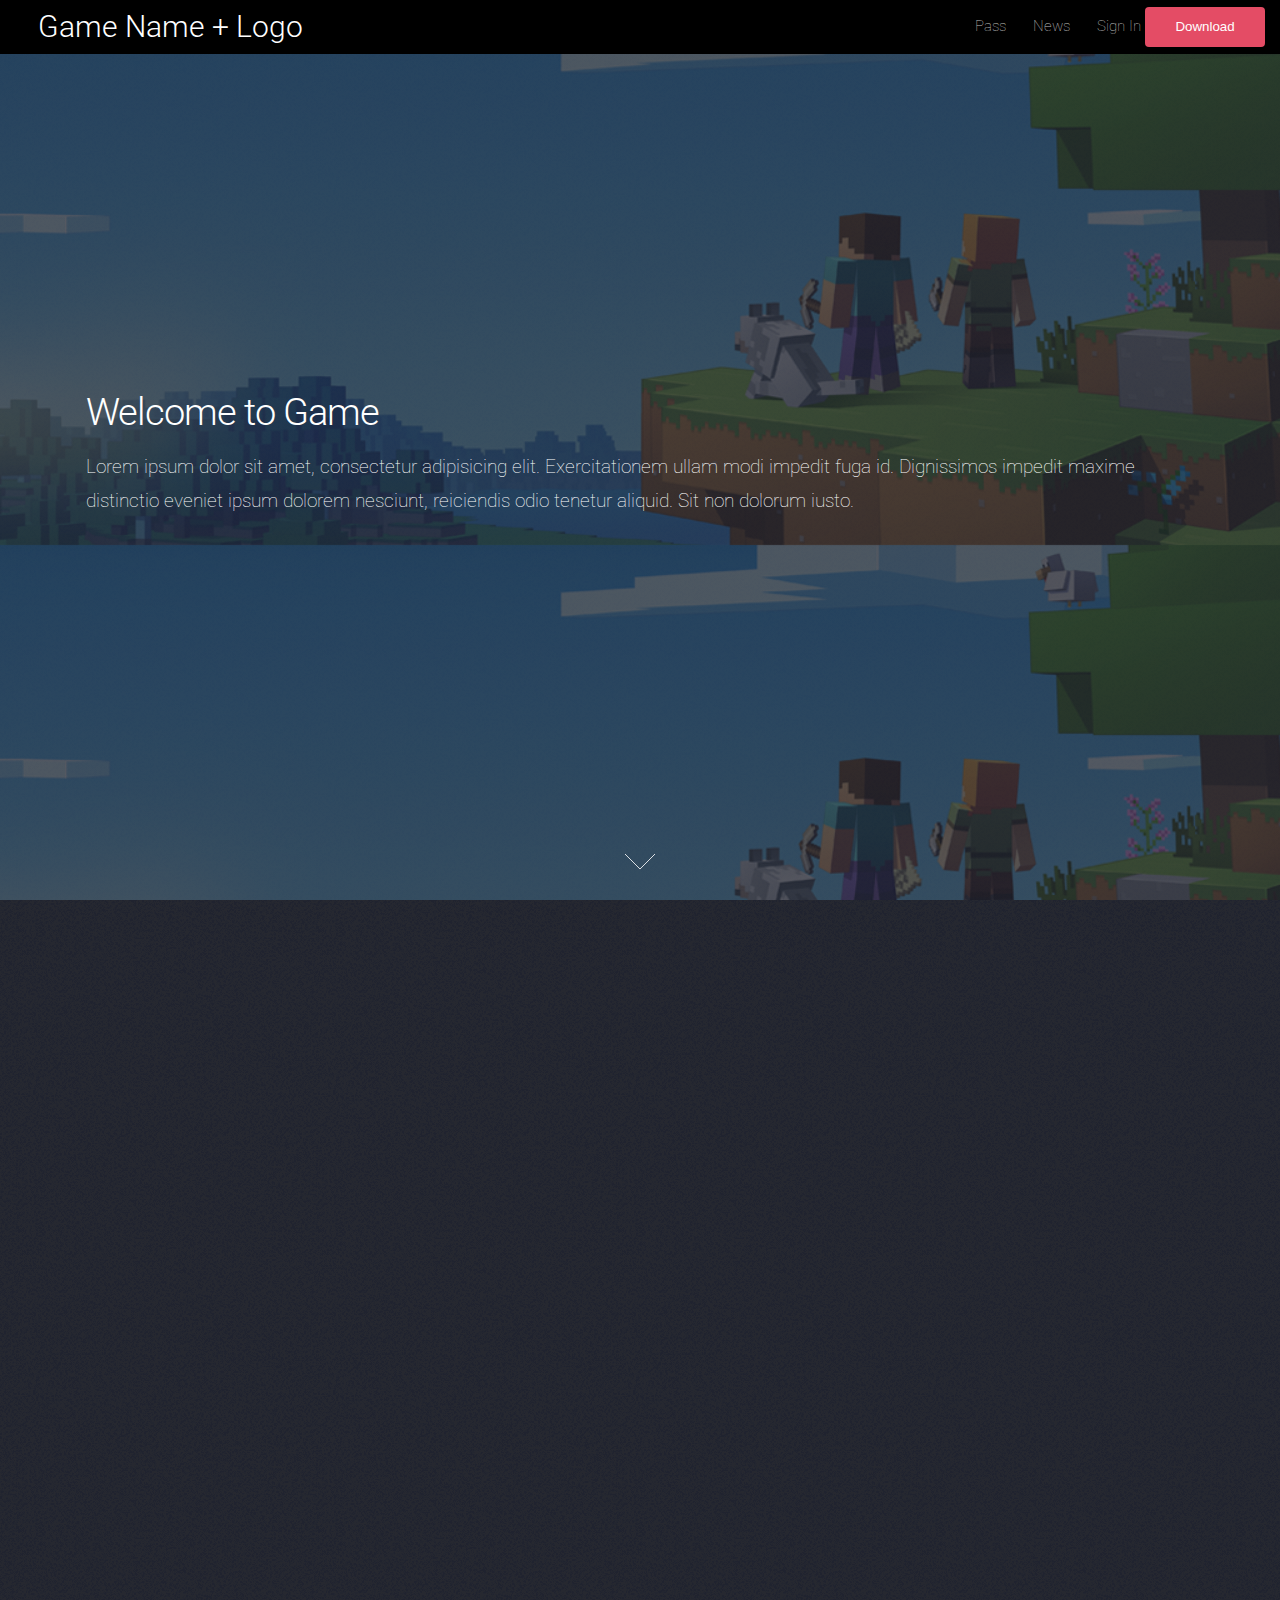
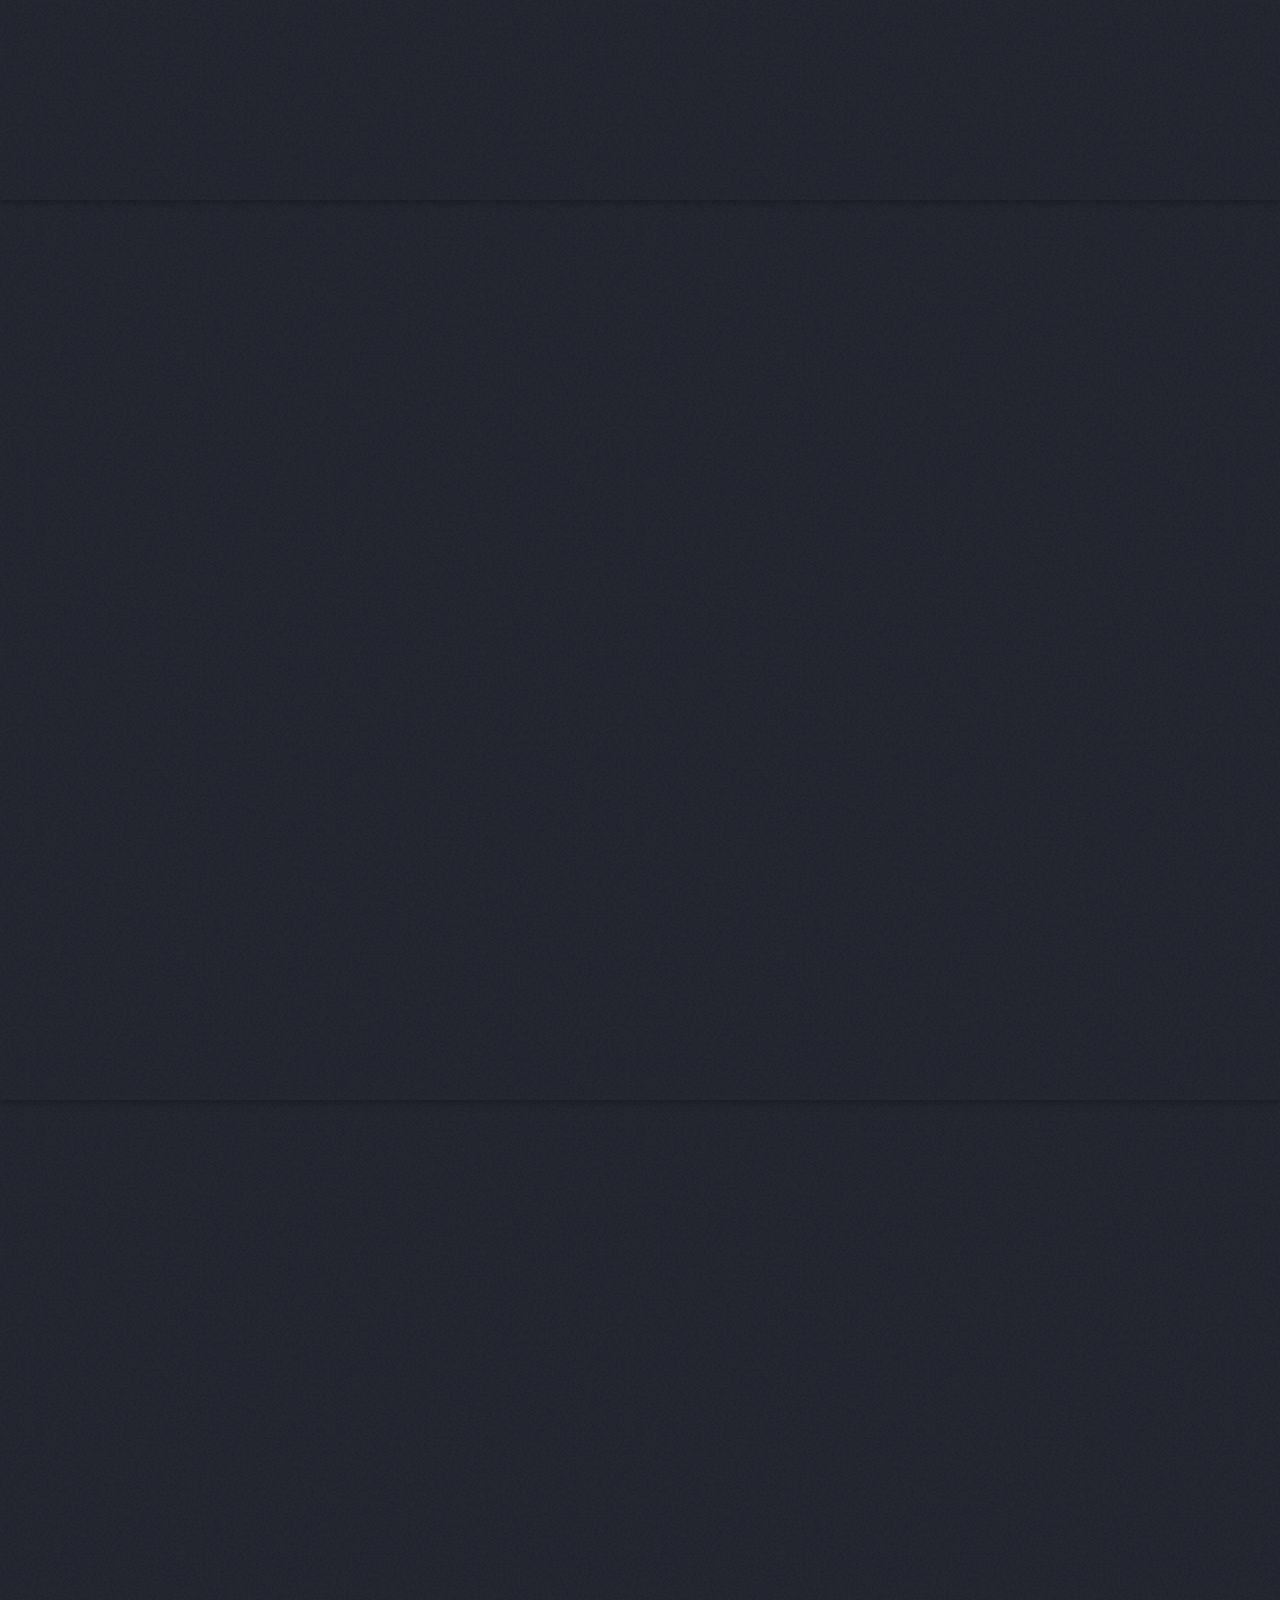
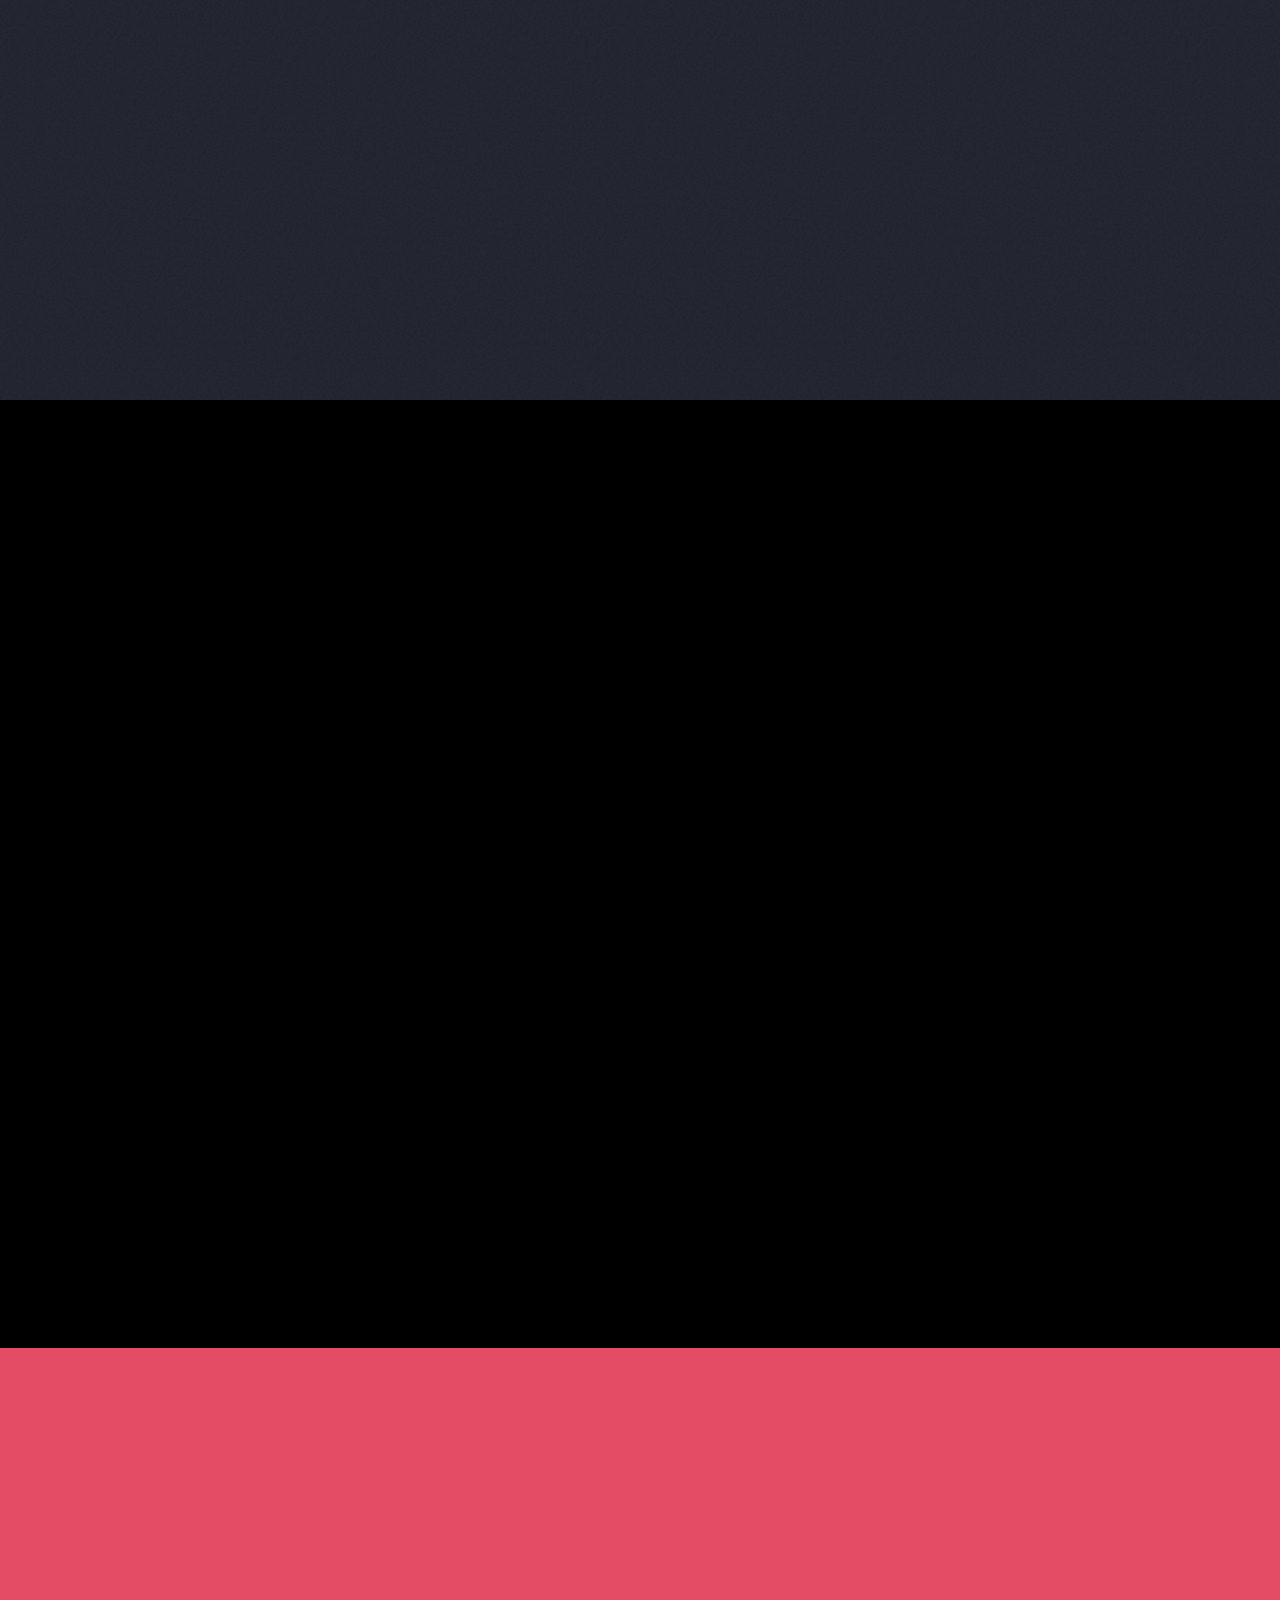
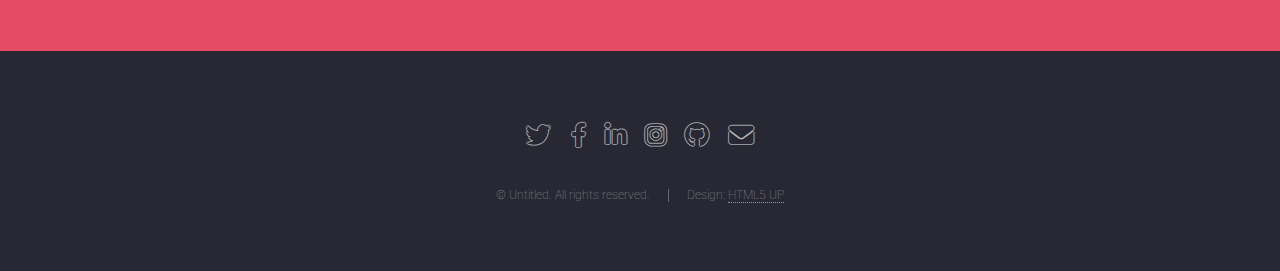
==== commit 73366a03: "download button" ====
--- a/index.html
+++ b/index.html
@@ -39,7 +39,10 @@
 								</ul>
 							</li>
 							<li><a href="elements.html">Sign In</a></li>
-							<li><a href="#" class="button primary">Download</a></li>
+							<!-- <li class="button primary"><a href="images/starwars.jpg" download="troll">Download</a></li> -->
+
+							<a href="file:///Users/akashvig/development/website/images/minecraft.png" download><button class="button primary">Download</button></a>
+							
 						</ul>
 					</nav>
 				</header>
